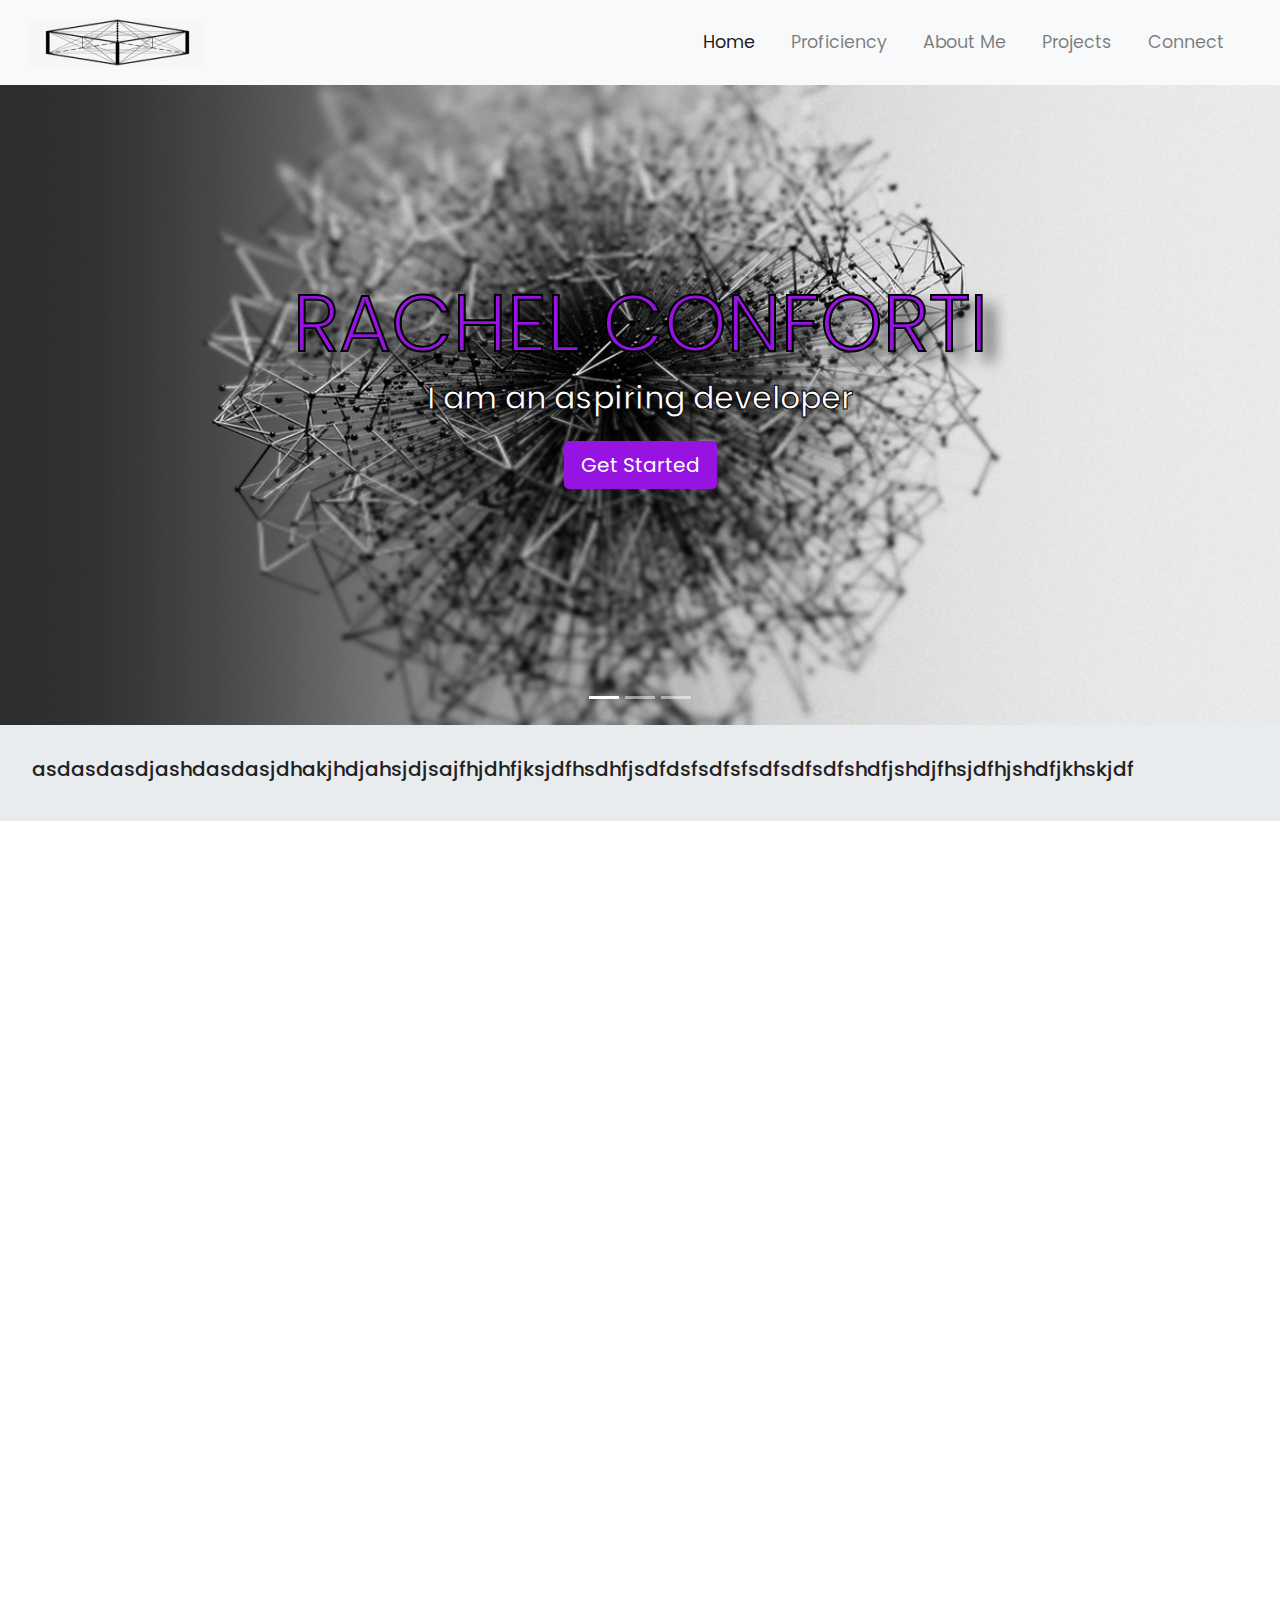
==== index.html @ 220bb66c "update" ====
<!DOCTYPE html>
<html lang="en">
<head>
	<meta charset="utf-8">
	<meta name="viewport" content="width=device-width, initial-scale=1">
	<title>R.Conforti</title>
	<link rel="stylesheet" href="https://maxcdn.bootstrapcdn.com/bootstrap/4.0.0/css/bootstrap.min.css">
	<script src="https://ajax.googleapis.com/ajax/libs/jquery/3.3.1/jquery.min.js"></script>
	<script src="https://cdnjs.cloudflare.com/ajax/libs/popper.js/1.12.9/umd/popper.min.js"></script>
	<script src="https://maxcdn.bootstrapcdn.com/bootstrap/4.0.0/js/bootstrap.min.js"></script>
	<script src="https://use.fontawesome.com/releases/v5.0.8/js/all.js"></script>
	<link href="style.css" rel="stylesheet">
</head>
<body>

<!-- Navigation -->
<nav class = "navbar navbar-expand-md navbar-light bg-light sticky-top">
<div class = "container-fluid">
	<a class="navbar-brand" href="#"><img src="img/geologo.png"></a>
	<button class="navbar-toggler" type="button" data-toggle="collapse" data-target="#navbarResponsive">
		<span class="navbar-toggler-icon"></span>
	</button>
	<div class="collapse navbar-collapse" id="navbarResponsive">
		<ul class="navbar-nav ml-auto">
			<li class ="nav-item active">
				<a class="nav-link" href="#home">Home</a>
			</li>
			<li class="nav-item">
				<a class="nav-link" href="#proficiency">Proficiency</a>
			</li>
			<li class="nav-item">
				<a class="nav-link" href="#about_me">About Me</a>
			</li>
			<li class="nav-item">
				<a class="nav-link" href="#three_project_cards">Projects</a>
			</li>
			<li class="nav-item">
				<a class="nav-link" href="#connect">Connect</a>
			</li>
		</ul>
	</div>
</div>
</nav>


<!--- Carousel Images -->
<div id="home" class="carousel slide" data-ride="carousel">
	<ul class="carousel-indicators">
		<li data-target="#slides" data-slide-to="0" class="active"></li>
		<li data-target="#slides" data-slide-to="1"></li>
		<li data-target="#slides" data-slide-to="2"></li>
	</ul>
	<div class="carousel-inner">
		<div class="carousel-item active">
			<img src="img/flower.png">
			<div class="carousel-caption">
				<h1 class="display-2">Rachel Conforti</h1>
				<h3 class="display-secondheader">I am an aspiring developer</h3>
				<button type="button" class="btn btn-primary btn-lg">Get Started</button>
			</div>
		</div>
		<div class="carousel-item">
			<img src="img/bird.jpg">
			<div class="carousel-caption">
				<h1 class="display-2">I esdf as sdas</h1>
			</div>
		</div>
		<div class="carousel-item">
			<img src="img/mountains.jpg">
			<div class="carousel-caption">
				<h1 class="display-2">sad asdasd sadwds sdawssadas dwadsawds </h1>
			</div>
		</div>
	</div>
</div>

<!--- Jumbotron -->
<div class="container-fluid">
	<div class="row jumbotron">
		<div class="col-xs-12 col-sm-12 col-md-9 col-lg-10 col xl-12">
			<h5 class="lead1">asdasdasdjashdasdasjdhakjhdjahsjdjsajfhjdhfjksjdfhsdhfjsdfdsfsdfsfsdfsdfsdfshdfjshdjfhsjdfhjshdfjkhskjdf</h5>
		</div>
	</div>
</div>
	
<!--- Languages -->
<div id="proficiency" class="container-fluid padding">
<div id="test" class="row welcome text-center">
	<div class="col-12">
		<h1 class="display-4">Built with ease.</h1>
	</div>
	<hr>
	<div class="col-12">
		<p class="lead">Welcome to my website! I built my website using HTML5, Bootstrap, and CSS3. I am also profecient in mulitude of other languages. </p>
	</div>
</div>
</div>

<!--- Three Column Section - Lang Cont. -->
<div class="container-fluid padding">
<div class="row text-center padding">
	<div class="col-xs-12 col-sm-6 col-md-4">
		<i class="fas fa-code"></i>
		<h3>HTML5</h3>
		<p>Built with the latest version of HTML, HTML5.</p>
	</div>
	<div class="col-xs-12 col-sm-6 col-md-4">
		<i class="fas fa-bold"></i>
		<h3>BOOTSTRAP</h3>
		<p>Built with the latest version of Bootstrap, Bootstrap 4.</p>
	</div>
	<div class="col-xs-12 col-sm-6 col-md-4">
		<i class="fab fa-css3"></i>
		<h3>CSS3</h3>
		<p>Built with the latest version of CSS, CSS3.</p>
	</div>
	<div class="col-xs-12 col-sm-6 col-md-4">
		<i class="fab fa-js-square"></i>
		<h3>JAVASCRIPT</h3>
		<p>Proficent in Javascript.</p>
	</div>
	<div class="col-xs-12 col-sm-6 col-md-4">
		<i class="fab fa-python"></i>
		<h3>PYTHON</h3>
		<p>Proficent in Python.</p>
	</div>
	<div class="col-xs-12 col-sm-6 col-md-4">
		<i class="fab fa-playstation"></i>
		<h3>PLAYSTATION</h3>
		<p>Proficent in playing games on Playstation.</p>
	</div>
</div>
<hr class="my-4">
</div>

<!--- Two Column Section/About Me -->
<div id=about_me class="container-fluid padding">
<div class="row padding">
	<div class="col-md-12 col-lg-6">
		<h2 class="aboutmetitle">About me... </h2>
		<p> Hello, my name is Rachel Conforti. I am a Florida native that moved to Charlotte two years ago.</p>
		<p> I am an inspiring code developer, originally starting school to one day join the medical field. However, I was whisked off my feet when I took my first coding class at the University of North Carolina at Charlotte and have been in love with coding ever since.  </p>
		<p> I thoroughly enjoy both front and back end development and hope to one day become full-stack developer. </p>
		<br>
	</div>
	<div class="col-lg-6">
		<img src="img/aboutme.png" class="img-fluid">
	</div>
</div>
</div>

<hr class="my-4">
<!--- Fixed background -->
<figure>
	<div class="fixed-wrap">
		<div id="fixed"></div>
	</div>
</figure>

<!--- Projects -->
<div id=projects class="container-fluid padding">
<div class="row welcome text-center">
	<div class="col-12">
		<h1 class="display-h4">Major Projects</h1>
	</div>
</div>
</div>

<!--- Project Links -->
<div id=three_project_cards class ="container-fluid padding">
<div class="row padding">
	<div class="col-md-4">
		<div class="card">
			<img class="card-img-top" src="img/linda.jpg">
			<div class="card-body">
				<h4 class="card-title">Project One</h4>
				<p class="card-text">You used to call me on my cell phone. Late night when you need my love. Call me on my cell phone.</p>
				<a href="#" class="btn btn-outline-secondary">See Profile</a>
			</div>
		</div>
	</div>
	<div class="col-md-4">
		<div class="card">
			<img class="card-img-top" src="img/bob.jpg">
			<div class="card-body">
				<h4 class="card-title">Project Two</h4>
				<p class="card-text">Late night when you need my love. And I know when that hotline bling. That can only mean one thing</p>
				<a href="#" class="btn btn-outline-secondary">See Profile</a>
			</div>
		</div>
	</div>
	<div class="col-md-4">
		<div class="card">
			<img class="card-img-top" src="img/kids.jpg">
			<div class="card-body">
				<h4 class="card-title">Project Three</h4>
				<p class="card-text">Ever since I left the city you. Got a reputation for yourself now. Everybody knows and I feel left out.</p>
				<a href="#" class="btn btn-outline-secondary">See Profile</a>
			</div>
		</div>
	</div>
</div>
</div>

<!--- Connect -->
<div id=connect class="container-fuild padding">
<div class="row text-center padding">
	<div class="col-12">
		<h2>Connect</h2>
	</div>
	<div class="container">
			<form action="action_page.php">
		  
			  <label for="fname">First Name</label>
			  <input type="text" id="fname" name="firstname" placeholder="Your name..">
		  
			  <label for="lname">Last Name</label>
			  <input type="text" id="lname" name="lastname" placeholder="Your last name..">
		  
			  <label for="subject">Subject</label>
			  <textarea id="subject" name="subject" placeholder="Write something.." style="height:200px"></textarea>
		  
			  <input type="submit" value="Submit">
		  
			</form>
		  </div>
	<div class="col-12 social padding">
		<a href="https://github.com/rconforti97"><i class="fab fa-github"></i></a>
	</div>
</div>
</div>

<!--- Footer -->
<footer>
		<div class="container-fluid padding">
		<div class="row text-center">
			<div class="col-12">
					<img src="img/geologo.png">
					<hr class="light">
					<h5>Thank you for visting!</h5>
			</div>
		</div>
		</div>
</footer>

</body>
</html>










<!--- Loading Page Idea :D https://media.giphy.com/media/tRfWWQ9o7zQvm/giphy.gif-->
<!--- Two Column Section 
<div class="container-fluid padding">
		<div class="row padding">
			<div class="col-md-12 col-lg-6">
				<h2>Our Philosopgy</h2>
				<p>The columns will automatically stack on top of each other when the screen is less than 576ox wide.</p>
				<p> Resize the browser window to see the effect. Responsive web design has become more important as the amount of mobile traffic now accounts for more than half of the total internet traffic.</p>

			</div>
			<div class="col-lg-6">
				<img src="img/bootstrap2.png" class="img-fluid">
			</div>
		</div>
		<hr class="my-4">
		</div>-->
---- style.css ----
@import url('https://fonts.googleapis.com/css?family=Poppins:400,500,700');

html, body {
  
  height: 100%;
  width: 100%;
  font-family: 'Poppins', sans-serif;
  color: #222;
  -webkit-user-select: none;
  -moz-user-select: -moz-none;
  -ms-user-select: none;
  user-select: none;
  max-width: 100%;
  overflow-x: hidden;

}
.navbar {
  padding: .8rem;
  transition: top 0.3s;
}
.navbar-nav li {
  padding-right: 20px;
}
.nav-link {
  font-size: 1.1em !important;
}
.display-2 {
  color: #9613e2;
	-webkit-text-stroke: 2px black;
}
.display-secondheader{
  -webkit-text-stroke: 1px black;
}
.carousel-inner img {
  width: 100%;
  height: 100%;
}
.carousel-caption {
  position: absolute;
  top: 50%;
  transform: translateY(-50%);
}
.carousel-caption h1 {
  font-size: 500%;
  text-transform: uppercase;
  text-shadow: 10px 10px 15px #000;
}
.carousel-caption h3 {
  font-size: 200%;
  font-weight: 500%;
  text-shadow: 1px 1px 10px #000;
  padding-bottom: 1rem;
}
.btn-primary{
  background-color: #9613e2;
  border: 1px solid #9613e2;
}
.btn-primary:hover {
  background-color: #563d7C;
  border:  #563d7C;
}
.jumbotron {
  padding: 1rem;
  border-radius: 0;
}
.padding {
  padding-bottom: 2rem;
}
.welcome {
  width: 75%;
  margin: 0 auto;
  padding-top: 2rem;
}
.welcome hr {
  border-top: 2px solid #b4b4b4;
  width: 95%;
  margin-top: .3rem;
  margin-bottom: 1rem;
}
.fa-code {
  color: #e54d26;
}
.fa-bold {
  color: #563d7C;
}
.fa-css3 {
  color: #2163af;
}
.fa-python{
  color:  #000;
}
.fa-js-square {
  color: #ecd502;
}
.fa-playstation{
  color: #2163af
}
.fa-code, .fa-bold, .fa-css3, .fa-js-square, .fa-python, .fa-playstation {
  font-size: 4em;
  margin: 1rem;
}
.fun {
  width: 100%;
  margin-bottom: 2rem;
}
.gif {
  max-width: 100%;
}
.social a {
  font-size: 4.5em;
  padding: 3rem;
}
.fa-github {
  color: #000
}
.fa-github:hover{
  color: #d5d5d5;
}
footer {
  background-color: #3f3f3f;
  color: #d5d5d5;
  padding-top: 1rem;
}
hr.light {
  border-top: 1px solid #d5d5d5;
  width: 75%;
  margin-top: .8rem;
  margin-bottom: 1rem;
}
.aboutmetitle {
  color: #000000;
  text-shadow: 1px 1px 3px #000;
  -webkit-text-stroke: .75px #9613e2;
}
.img-fluid:hover{
  -moz-box-shadow: 0 0 10px rgb(104, 101, 101);
	-webkit-box-shadow: 0 0 10px rgb(104, 101, 101);
  box-shadow: 0 0 10px #9613e2;
  opacity: 0.5;
	filter: alpha(opacity=30);
}
input[type=text], select, textarea {
  width: 100%; 
  padding: 12px;
  border: 1px solid #ccc;
  border-radius: 4px;
  box-sizing: border-box;
  margin-top: 6px;
  margin-bottom: 16px;
  resize: vertical;
}
input[type=submit] {
  background-color: #9613e2;
  color: white;
  padding: 12px 20px;
  border: none;
  border-radius: 4px;
  cursor: pointer;
}
input[type=submit]:hover {
  background-color: #9613e2;
}

.container {
  border-radius: 5px;
  background-color: #f2f2f2;
  padding: 20px;
}

#proficiency {
  padding: 5.5%;
}
#about_me {
  padding: 11%;
}
#projects {
  padding: 5%;
}
#three_project_cards {
  padding: 5%;
}
#connect {
  padding: 5%;
}


/*---Media Queries --*/
@media (max-width: 992px) {
  .social a{
    font-size: 4em;
    padding: 2rem;
  }
  #proficiency {
    padding: 5%;
  }
  #about_me {
    padding: 5%;
  }
  #projects {
    padding: 5%;
  }
  #three_project_cards {
    padding: 5%;
  }
  #connect {
    padding: 5%;
  }
  }
@media (max-width: 768px) {
  #proficiency {
    padding: 5%;
  }
  #about_me {
    padding: 5%;
  }
  #projects {
    padding: 5%;
  }
  #three_project_cards {
    padding: 5%;
  }
  #connect {
    padding: 5%;
  }
  .carousel-caption{
    top: 45%;
  }
  .carousel-caption h1{
    font-size: 350%;
  }
  .carousel-caption h3{
    font-size: 140%;
    font-weight: 400;
    padding-bottom: .2rem;
  }
  .carousel-caption .btn {
    font-size: 95%;
    padding: 8px 14px;
  }
  .display-4 {
    font-size: 200%;
  }
  .social a{
    font-size: 2.5em;
    padding: 1.2rem;
  }
}
@media (max-width: 576px) {
  #test {
    padding: 5%; 
    margin-top: 10%;
  }
  #proficiency {
    padding: 20%;
  }
  #about_me {
    padding: 5%;
  }
  #projects {
    padding: 5%;
  }
  #three_project_cards {
    padding: 5%;
  }
  #connect {
    padding: 5%;
  }
  .carousel-caption{
    top: 30%;
  }
  .carousel-caption h1{
    font-size: 170%;
  }
  .carousel-caption h3{
    font-size: 90;
  }
  .carousel-caption .btn {
    font-size: 90%;
    padding: 4px 8px;
  }
  .carousel-indicators {
    display: none;
  }
  .display-4 {
    font-size: 160%;
  }
  .social a{
    font-size: 2em;
    padding: .7rem;
  }
  .display-2 {
    color: #9613e2;
    -webkit-text-stroke: 1px black;
  }
  .display-secondheader{
    -webkit-text-stroke: .5px black;
  }
}


/*---Firefox Bug Fix --*/
.carousel-item {
  transition: -webkit-transform 0.5s ease;
  transition: transform 0.5s ease;
  transition: transform 0.5s ease, -webkit-transform 0.5s ease;
  -webkit-backface-visibility: visible;
  backface-visibility: visible;
}
/*--- Fixed Background Image --*/
figure {
  position: relative;
  width: 100%;
  height: 60%;
  margin: 0!important;
}
.fixed-wrap {
  clip: rect(0, auto, auto, 0);
  position: absolute;
  top: 0;
  left: 0;
  width: 100%;
  height: 100%;
}
#fixed {
  background-image: url('img/UNCC.jpg');
  position: fixed;
  display: block;
  top: 0;
  left: 0;
  width: 100%;
  height: 100%;
  background-size: cover;
  background-position: center center;
  -webkit-transform: translateZ(0);
          transform: translateZ(0);
  will-change: transform;
}
/*--- Bootstrap Padding Fix --*/
[class*="col-"] {
    padding: 1rem;
}





/*
Extra small (xs) devices (portrait phones, less than 576px)
No media query since this is the default in Bootstrap

Small (sm) devices (landscape phones, 576px and up)
@media (min-width: 576px) { ... }

Medium (md) devices (tablets, 768px and up)
@media (min-width: 768px) { ... }

Large (lg) devices (desktops, 992px and up)
@media (min-width: 992px) { ... }

Extra (xl) large devices (large desktops, 1200px and up)
@media (min-width: 1200px) { ... }
*/
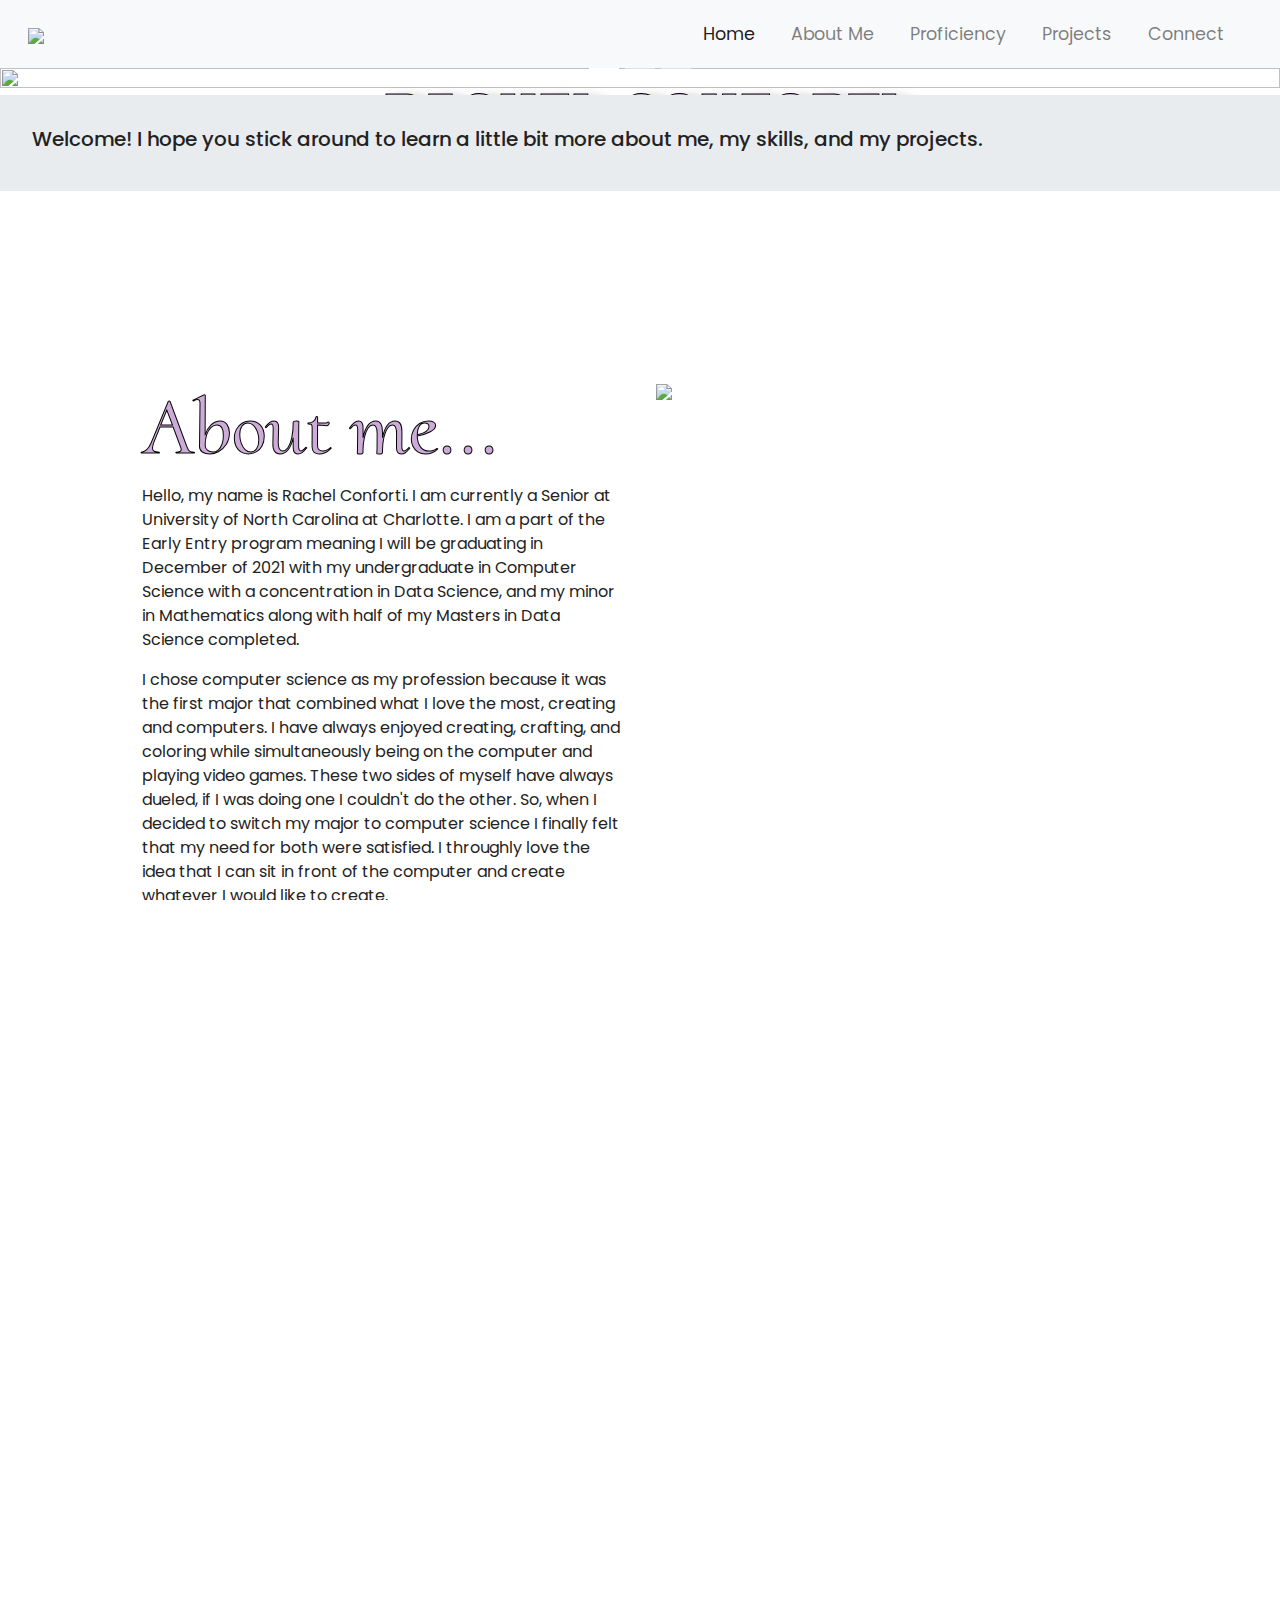
==== commit a4e3bc9d: "Updated Resume/Email" ====
--- a/index.html
+++ b/index.html
@@ -3,9 +3,9 @@
 <head>
 	<meta charset="utf-8">
 	<meta name="viewport" content="width=device-width, initial-scale=1">
-	<title>R.Conforti</title>
+	<title>Conforti</title>
 	<link rel="stylesheet" href="https://maxcdn.bootstrapcdn.com/bootstrap/4.0.0/css/bootstrap.min.css">
-	<script src="https://ajax.googleapis.com/ajax/libs/jquery/3.3.1/jquery.min.js"></script>
+	<script src="https://ajax.googleapis.com/ajax/libs/jquery/3.5.1/jquery.min.js"></script>
 	<script src="https://cdnjs.cloudflare.com/ajax/libs/popper.js/1.12.9/umd/popper.min.js"></script>
 	<script src="https://maxcdn.bootstrapcdn.com/bootstrap/4.0.0/js/bootstrap.min.js"></script>
 	<script src="https://use.fontawesome.com/releases/v5.0.8/js/all.js"></script>
@@ -16,7 +16,7 @@
 <!-- Navigation -->
 <nav class = "navbar navbar-expand-md navbar-light bg-light sticky-top">
 <div class = "container-fluid">
-	<a class="navbar-brand" href="#"><img src="img/geologo.png"></a>
+	<a class="navbar-brand" href="#"><img src="img/heart.png"></a>
 	<button class="navbar-toggler" type="button" data-toggle="collapse" data-target="#navbarResponsive">
 		<span class="navbar-toggler-icon"></span>
 	</button>
@@ -26,10 +26,10 @@
 				<a class="nav-link" href="#home">Home</a>
 			</li>
 			<li class="nav-item">
+				<a class="nav-link" href="#about_me">About Me</a>
+			</li>
+			<li class="nav-item">
 				<a class="nav-link" href="#proficiency">Proficiency</a>
-			</li>
-			<li class="nav-item">
-				<a class="nav-link" href="#about_me">About Me</a>
 			</li>
 			<li class="nav-item">
 				<a class="nav-link" href="#three_project_cards">Projects</a>
@@ -52,49 +52,80 @@
 	</ul>
 	<div class="carousel-inner">
 		<div class="carousel-item active">
+			<img src="img/greytiles.jpg">
+			<div class="carousel-caption">
+				<h1 class="display-2">Rachel Conforti</h1>
+				<h3 class="display-secondheader">Aspiring Data Scientist</h3>
+				<a href="#about_me"><button type="button" class="btn btn-primary btn-lg">More About Me</button></a>
+			</div>
+		</div>
+		<div class="carousel-item">
 			<img src="img/flower.png">
 			<div class="carousel-caption">
 				<h1 class="display-2">Rachel Conforti</h1>
-				<h3 class="display-secondheader">I am an aspiring developer</h3>
-				<button type="button" class="btn btn-primary btn-lg">Get Started</button>
+				<h3 class="display-secondheader">Aspiring Data Scientist</h3>
+				<a href="#about_me"><button type="button" class="btn btn-primary btn-lg">More About Me</button></a>
 			</div>
 		</div>
 		<div class="carousel-item">
-			<img src="img/bird.jpg">
+			<img src="img/tree.jpg">
 			<div class="carousel-caption">
-				<h1 class="display-2">I esdf as sdas</h1>
-			</div>
-		</div>
-		<div class="carousel-item">
-			<img src="img/mountains.jpg">
-			<div class="carousel-caption">
-				<h1 class="display-2">sad asdasd sadwds sdawssadas dwadsawds </h1>
-			</div>
-		</div>
-	</div>
-</div>
-
-<!--- Jumbotron -->
+				<h1 class="display-2">Rachel Conforti</h1>
+				<h3 class="display-secondheader">Aspiring Data Scientist</h3>
+				<a href="#about_me"><button type="button" class="btn btn-primary btn-lg">More About Me</button></a>
+			</div>
+		</div>
+	</div>
+</div>
+
+<!--- Subsection to My name -->
 <div class="container-fluid">
 	<div class="row jumbotron">
 		<div class="col-xs-12 col-sm-12 col-md-9 col-lg-10 col xl-12">
-			<h5 class="lead1">asdasdasdjashdasdasjdhakjhdjahsjdjsajfhjdhfjksjdfhsdhfjsdfdsfsdfsfsdfsdfsdfshdfjshdjfhsjdfhjshdfjkhskjdf</h5>
-		</div>
-	</div>
-</div>
-	
+			<h5 class="lead1">Welcome! I hope you stick around to learn a little bit more about me, my skills, and my projects.
+			</h5>
+		</div>
+	</div>
+</div>
+
+
+<!--- Two Column Section/About Me -->
+<div id=about_me class="container-fluid padding">
+	<div class="row padding">
+		<div class="col-md-12 col-lg-6">
+			<h2 class="aboutmetitle">About me... </h2>
+			<p> Hello, my name is Rachel Conforti. I am currently a Senior at University of North Carolina at Charlotte. I am a part of the Early Entry program meaning I will be
+				graduating in December of 2021 with my undergraduate in Computer Science with a concentration in Data Science, and my minor in Mathematics along with half of my Masters in Data Science completed.</p>
+			<p> I chose computer science as my profession because it was the first major that combined what I love the most, creating and computers. I have always enjoyed creating, crafting, and coloring while
+				simultaneously being on the computer and playing video games. These two sides of myself have always dueled, if I was doing one I couldn't do the other.
+				So, when I decided to switch my major to computer science I finally felt that my need for both were satisfied.
+				I throughly love the idea that I can sit in front of the computer and create whatever I would like to create. </p>
+			<p> This field is so diverse with so many opportunites. I have an idea of where I would want to go but I am looking foward to the journey and seeing what becomes avaliable to me.
+				If you are interested in more of my skills; my resume is linked below. 
+			</p>
+				<h2 div class = "resume">
+				<a href="https://drive.google.com/file/d/1E6LuaBGOQSTuwy5Odf5PbZG03frQOKyM/view?usp=sharing">Link to my resume</a>
+				</h2>
+			<br>
+		</div>
+		<div class="col-lg-6">
+			<img src="img/aboutme.png" class="img-fluid">
+		</div>
+	</div>
+	</div>
+
 <!--- Languages -->
 <div id="proficiency" class="container-fluid padding">
-<div id="test" class="row welcome text-center">
-	<div class="col-12">
-		<h1 class="display-4">Built with ease.</h1>
-	</div>
-	<hr>
-	<div class="col-12">
-		<p class="lead">Welcome to my website! I built my website using HTML5, Bootstrap, and CSS3. I am also profecient in mulitude of other languages. </p>
-	</div>
-</div>
-</div>
+	<div id="test" class="row welcome text-center">
+		<div class="col-12">
+			<h1 class="display-4">My Language Skills</h1>
+		</div>
+		<hr>
+		<div class="col-12">
+			<p class="lead">Here is a list of some of the languages I know. I used HTML5, Bootstrap, and CSS3 to build this website. </p>
+		</div>
+	</div>
+	</div>
 
 <!--- Three Column Section - Lang Cont. -->
 <div class="container-fluid padding">
@@ -102,22 +133,23 @@
 	<div class="col-xs-12 col-sm-6 col-md-4">
 		<i class="fas fa-code"></i>
 		<h3>HTML5</h3>
-		<p>Built with the latest version of HTML, HTML5.</p>
+		<p> This website is built with HTML5.</p>
 	</div>
 	<div class="col-xs-12 col-sm-6 col-md-4">
 		<i class="fas fa-bold"></i>
 		<h3>BOOTSTRAP</h3>
-		<p>Built with the latest version of Bootstrap, Bootstrap 4.</p>
+		<p> This website is built with Bootstrap 4.</p>
 	</div>
 	<div class="col-xs-12 col-sm-6 col-md-4">
 		<i class="fab fa-css3"></i>
 		<h3>CSS3</h3>
-		<p>Built with the latest version of CSS, CSS3.</p>
-	</div>
+		<p> This website is built with CSS3.</p>
+	</div>
+	<!-- not sure why this icon is not loading. https://fontawesome.com/icons/java?style=brands -->
 	<div class="col-xs-12 col-sm-6 col-md-4">
 		<i class="fab fa-js-square"></i>
-		<h3>JAVASCRIPT</h3>
-		<p>Proficent in Javascript.</p>
+		<h3>JAVA</h3>
+		<p> Proficent in Java.</p>
 	</div>
 	<div class="col-xs-12 col-sm-6 col-md-4">
 		<i class="fab fa-python"></i>
@@ -125,31 +157,15 @@
 		<p>Proficent in Python.</p>
 	</div>
 	<div class="col-xs-12 col-sm-6 col-md-4">
-		<i class="fab fa-playstation"></i>
-		<h3>PLAYSTATION</h3>
-		<p>Proficent in playing games on Playstation.</p>
+		<i class='fab fa-cuttlefish'></i>
+		<h3>C++</h3>
+		<p>Proficent in C++.</p>
 	</div>
 </div>
 <hr class="my-4">
 </div>
 
-<!--- Two Column Section/About Me -->
-<div id=about_me class="container-fluid padding">
-<div class="row padding">
-	<div class="col-md-12 col-lg-6">
-		<h2 class="aboutmetitle">About me... </h2>
-		<p> Hello, my name is Rachel Conforti. I am a Florida native that moved to Charlotte two years ago.</p>
-		<p> I am an inspiring code developer, originally starting school to one day join the medical field. However, I was whisked off my feet when I took my first coding class at the University of North Carolina at Charlotte and have been in love with coding ever since.  </p>
-		<p> I thoroughly enjoy both front and back end development and hope to one day become full-stack developer. </p>
-		<br>
-	</div>
-	<div class="col-lg-6">
-		<img src="img/aboutme.png" class="img-fluid">
-	</div>
-</div>
-</div>
-
-<hr class="my-4">
+<!--<hr class="my-4"> -->
 <!--- Fixed background -->
 <figure>
 	<div class="fixed-wrap">
@@ -171,61 +187,52 @@
 <div class="row padding">
 	<div class="col-md-4">
 		<div class="card">
-			<img class="card-img-top" src="img/linda.jpg">
+			<img class="card-img-top" src="img/pirate-game-2.PNG">
 			<div class="card-body">
-				<h4 class="card-title">Project One</h4>
-				<p class="card-text">You used to call me on my cell phone. Late night when you need my love. Call me on my cell phone.</p>
-				<a href="#" class="btn btn-outline-secondary">See Profile</a>
+				<h4 class="card-title">Pirate Puzzle Game</h4>
+				<p class="card-text"> For my Masters Game Design class we made "Pirate Bootay". It was a team of four using GameMaker Studio 2 to create a 2-d puzzle game. We have 
+					hand drawn art by one of my team members. This was the second game we have ever built as a team. It included enemies, scores, puzzles, and 3 different levels. I was the 
+					team leader on this project so I was in charge of assisting everyone with their roles and overall artistic vision of the game. 
+				</p>
+				<a href="https://github.com/jacktsloan99/GameProject2 " class="btn btn-outline-secondary">See Project on Git</a>
 			</div>
 		</div>
 	</div>
 	<div class="col-md-4">
 		<div class="card">
-			<img class="card-img-top" src="img/bob.jpg">
+			<img class="card-img-top" src="img/world-happiness.png">
 			<div class="card-body">
-				<h4 class="card-title">Project Two</h4>
-				<p class="card-text">Late night when you need my love. And I know when that hotline bling. That can only mean one thing</p>
-				<a href="#" class="btn btn-outline-secondary">See Profile</a>
+				<h4 class="card-title">World Happiness Data Visualization</h4>
+				<p class="card-text"> Using Dash and Plotly we created 3 different interactive graphs. We have a chloropleth, a stacked bar chart, and a multi-dot graph at the bottom.
+					We also have a slider and a drop-down box all created in python. This was a group effort in which none of us have used dash and plotly so it was very fun to me to 
+					watch us grow through out the project and create something I think is very interesting to look at.
+				</p>
+				<a href="https://github.com/rconforti97/WorldHappinessDataVisualization" class="btn btn-outline-secondary">See Project on Git</a>
 			</div>
 		</div>
 	</div>
 	<div class="col-md-4">
 		<div class="card">
-			<img class="card-img-top" src="img/kids.jpg">
+			<img class="card-img-top" src="img/A and Greedy search..PNG">
 			<div class="card-body">
-				<h4 class="card-title">Project Three</h4>
-				<p class="card-text">Ever since I left the city you. Got a reputation for yourself now. Everybody knows and I feel left out.</p>
-				<a href="#" class="btn btn-outline-secondary">See Profile</a>
-			</div>
-		</div>
-	</div>
+				<h4 class="card-title">Greedy and A* Search</h4>
+				<p class="card-text"> This was for my Artificial Intelligence course we were asked to build a greedy and A* search using python. We had the program read in the grid from a file
+					with the start node and goal node pre-defined and find the optimal route depnding if you selected Greedy or A* search. It returns with starting node, the goal node, the final path executed, and the number states expanded. </p>
+				<a href="https://github.com/rconforti97/Informed-Search" class="btn btn-outline-secondary">See Project on Git</a>
+			</div>
+		</div>
+	</div>
+	
 </div>
 </div>
 
 <!--- Connect -->
 <div id=connect class="container-fuild padding">
 <div class="row text-center padding">
-	<div class="col-12">
-		<h2>Connect</h2>
-	</div>
-	<div class="container">
-			<form action="action_page.php">
-		  
-			  <label for="fname">First Name</label>
-			  <input type="text" id="fname" name="firstname" placeholder="Your name..">
-		  
-			  <label for="lname">Last Name</label>
-			  <input type="text" id="lname" name="lastname" placeholder="Your last name..">
-		  
-			  <label for="subject">Subject</label>
-			  <textarea id="subject" name="subject" placeholder="Write something.." style="height:200px"></textarea>
-		  
-			  <input type="submit" value="Submit">
-		  
-			</form>
-		  </div>
 	<div class="col-12 social padding">
+		<h5>Feel free to look at my Github or Linkedin</h5>
 		<a href="https://github.com/rconforti97"><i class="fab fa-github"></i></a>
+		<a href="https://www.linkedin.com/in/rachel-conforti-1009b91a1/"><i class="fab fa-linkedin"></i></a>
 	</div>
 </div>
 </div>
@@ -235,9 +242,10 @@
 		<div class="container-fluid padding">
 		<div class="row text-center">
 			<div class="col-12">
-					<img src="img/geologo.png">
-					<hr class="light">
-					<h5>Thank you for visting!</h5>
+					<h5>Contact Me</h5>
+					<hr class = "boarder">
+					<p>rachelmarieconforti@gmail.com</p>
+					<p>Charlotte, North Carolina</p>
 			</div>
 		</div>
 		</div>
--- a/style.css
+++ b/style.css
@@ -1,7 +1,12 @@
 @import url('https://fonts.googleapis.com/css?family=Poppins:400,500,700');
+/* Rachel Conforti */
+@import url('https://fonts.googleapis.com/css2?family=Anton&display=swap');
+/* Asipiring Data Science */
+@import url('https://fonts.googleapis.com/css2?family=Cormorant+Upright:wght@500&display=swap');
+
+
 
 html, body {
-  
   height: 100%;
   width: 100%;
   font-family: 'Poppins', sans-serif;
@@ -12,8 +17,8 @@
   user-select: none;
   max-width: 100%;
   overflow-x: hidden;
-
-}
+}
+
 .navbar {
   padding: .8rem;
   transition: top 0.3s;
@@ -25,11 +30,15 @@
   font-size: 1.1em !important;
 }
 .display-2 {
-  color: #9613e2;
-	-webkit-text-stroke: 2px black;
+  color: #CCABD8;
+  font-size: 260%;
+  font-family: 'Anton', sans-serif;
+	-webkit-text-stroke: 1px rgb(0, 0, 0);
 }
 .display-secondheader{
-  -webkit-text-stroke: 1px black;
+  -webkit-text-stroke: .1px rgb(0, 0, 0);
+  font-size: 800%;
+  font-family: 'Cormorant Upright', serif;
 }
 .carousel-inner img {
   width: 100%;
@@ -43,7 +52,7 @@
 .carousel-caption h1 {
   font-size: 500%;
   text-transform: uppercase;
-  text-shadow: 10px 10px 15px #000;
+  text-shadow: 10px 10px 15px rgba(0, 0, 0, 0.966);
 }
 .carousel-caption h3 {
   font-size: 200%;
@@ -52,12 +61,16 @@
   padding-bottom: 1rem;
 }
 .btn-primary{
-  background-color: #9613e2;
-  border: 1px solid #9613e2;
+  background-color: #CCABD8;
+  border: 1px solid rgb(255, 255, 255, 0.267);
+  /* border: 1px solid rgba(0, 225, 255, 0.267); */
 }
 .btn-primary:hover {
-  background-color: #563d7C;
-  border:  #563d7C;
+  background-color: #b093bb;
+  border: rgb(255, 255, 255, 0.267);
+}
+.btn-lg{
+  color:black;
 }
 .jumbotron {
   padding: 1rem;
@@ -77,6 +90,12 @@
   margin-top: .3rem;
   margin-bottom: 1rem;
 }
+.resume a {
+  font-size: 80%;
+  color: #b671cf;
+  -webkit-text-stroke: .6px rgb(0, 0, 0);
+}
+
 .fa-code {
   color: #e54d26;
 }
@@ -90,12 +109,12 @@
   color:  #000;
 }
 .fa-js-square {
-  color: #ecd502;
-}
-.fa-playstation{
+  color: #ec8e02;
+}
+.fa-cuttlefish{
   color: #2163af
 }
-.fa-code, .fa-bold, .fa-css3, .fa-js-square, .fa-python, .fa-playstation {
+.fa-code, .fa-bold, .fa-css3, .fa-js-square, .fa-python, .fa-cuttlefish {
   font-size: 4em;
   margin: 1rem;
 }
@@ -128,14 +147,17 @@
   margin-bottom: 1rem;
 }
 .aboutmetitle {
-  color: #000000;
-  text-shadow: 1px 1px 3px #000;
-  -webkit-text-stroke: .75px #9613e2;
+  color: #CCABD8;
+  /* text-shadow: 1px 1px 3px #CCABD8; */
+  -webkit-text-stroke: 1px #000000;
+  font-size: 500%;
+  font-family: 'Cormorant Upright', serif;
+  /* -webkit-text-stroke: .2px #CCABD8; */
 }
 .img-fluid:hover{
   -moz-box-shadow: 0 0 10px rgb(104, 101, 101);
 	-webkit-box-shadow: 0 0 10px rgb(104, 101, 101);
-  box-shadow: 0 0 10px #9613e2;
+  box-shadow: 0 0 10px #CCABD8;
   opacity: 0.5;
 	filter: alpha(opacity=30);
 }
@@ -150,7 +172,7 @@
   resize: vertical;
 }
 input[type=submit] {
-  background-color: #9613e2;
+  background-color: #CCABD8;
   color: white;
   padding: 12px 20px;
   border: none;
@@ -158,7 +180,7 @@
   cursor: pointer;
 }
 input[type=submit]:hover {
-  background-color: #9613e2;
+  background-color: #CCABD8;
 }
 
 .container {
@@ -289,7 +311,7 @@
     padding: .7rem;
   }
   .display-2 {
-    color: #9613e2;
+    color: #CCABD8;
     -webkit-text-stroke: 1px black;
   }
   .display-secondheader{
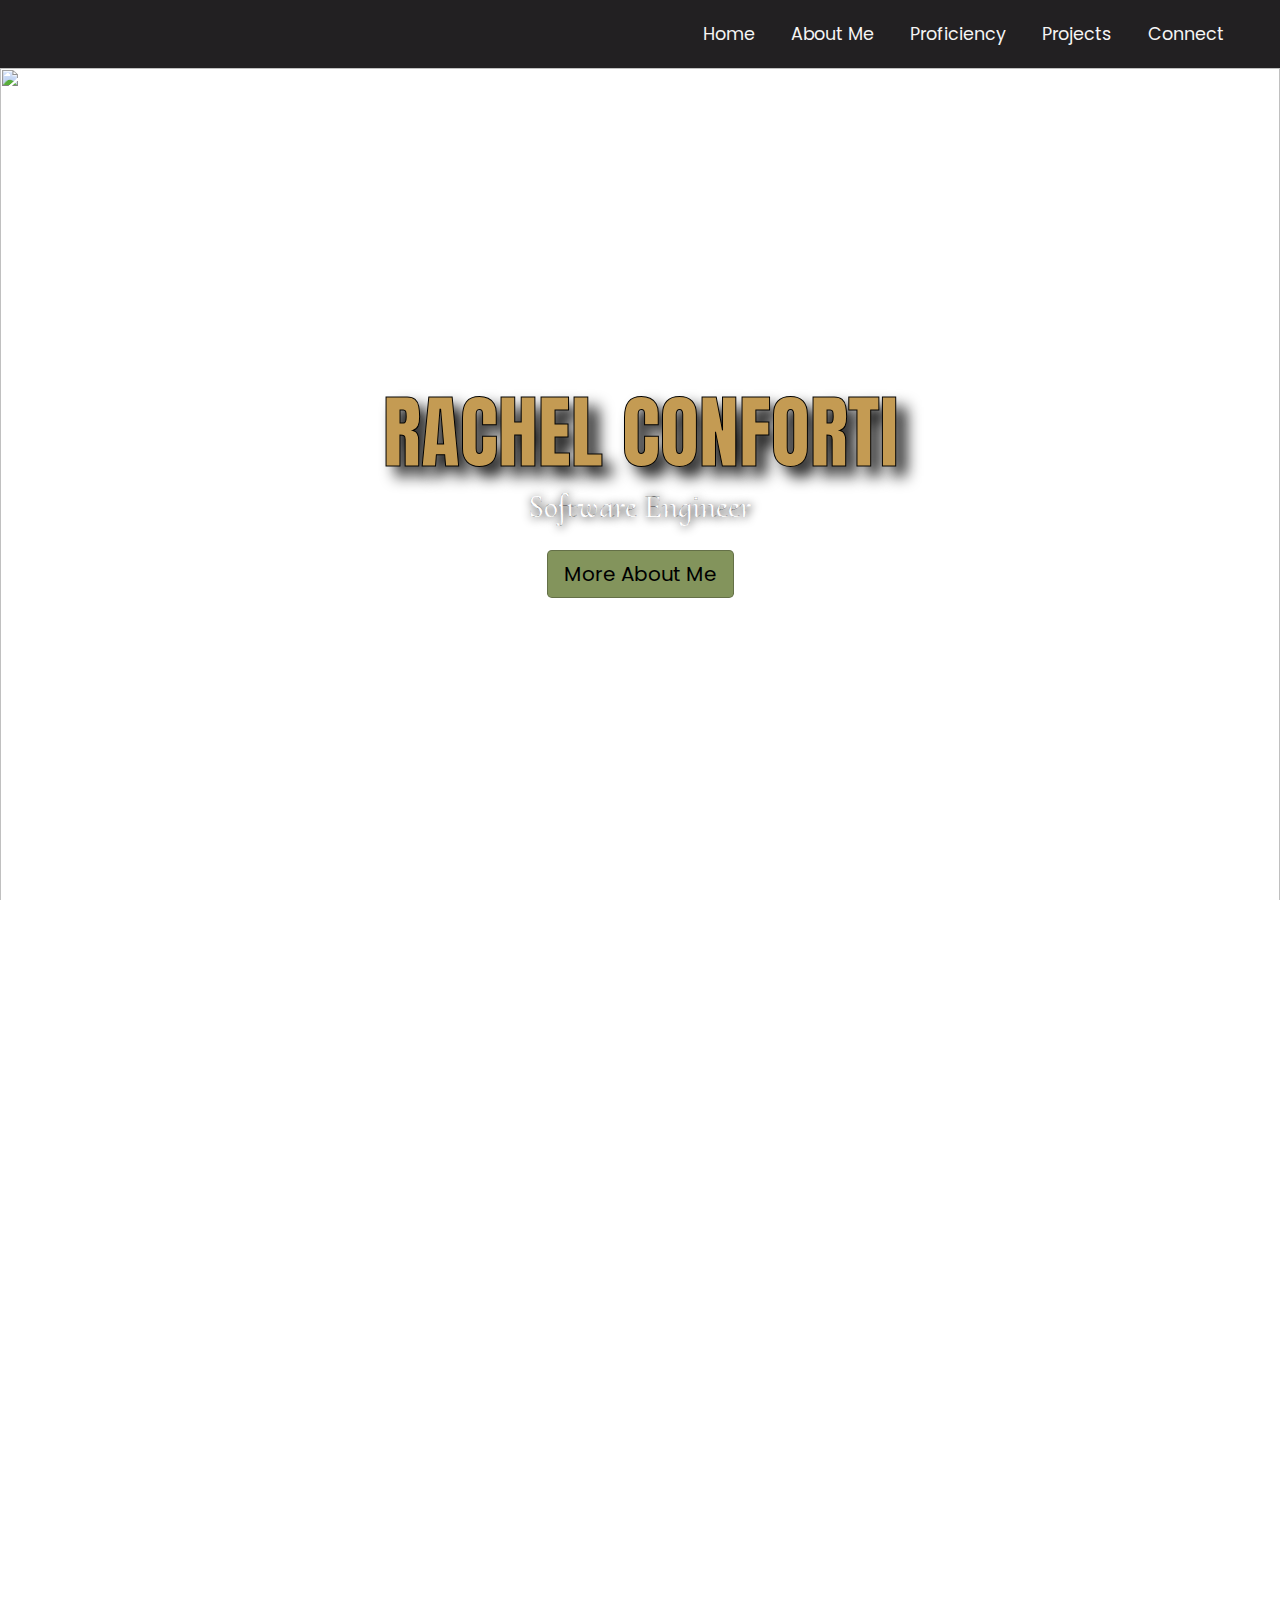
==== commit 746093d7: "Image updates/scripts updated" ====
--- a/index.html
+++ b/index.html
@@ -8,15 +8,17 @@
 	<script src="https://ajax.googleapis.com/ajax/libs/jquery/3.5.1/jquery.min.js"></script>
 	<script src="https://cdnjs.cloudflare.com/ajax/libs/popper.js/1.12.9/umd/popper.min.js"></script>
 	<script src="https://maxcdn.bootstrapcdn.com/bootstrap/4.0.0/js/bootstrap.min.js"></script>
-	<script src="https://use.fontawesome.com/releases/v5.0.8/js/all.js"></script>
+	<script src="https://use.fontawesome.com/releases/v6.3.0/js/all.js"></script>
 	<link href="style.css" rel="stylesheet">
 </head>
 <body>
 
 <!-- Navigation -->
-<nav class = "navbar navbar-expand-md navbar-light bg-light sticky-top">
+<!-- <nav class = "navbar navbar-expand-md navbar-dark bg-dark sticky-top navbar-custom"> -->
+<nav class = "navbar navbar-expand-md sticky-top navbar-custom">
 <div class = "container-fluid">
-	<a class="navbar-brand" href="#"><img src="img/heart.png"></a>
+	<!-- <a class="navbar-brand" href="#"><img src="img/heart.png"></a> -->
+	<a class="navbar-brand" href="#"></a>
 	<button class="navbar-toggler" type="button" data-toggle="collapse" data-target="#navbarResponsive">
 		<span class="navbar-toggler-icon"></span>
 	</button>
@@ -45,25 +47,25 @@
 
 <!--- Carousel Images -->
 <div id="home" class="carousel slide" data-ride="carousel">
-	<ul class="carousel-indicators">
+	<!-- <ul class="carousel-indicators">
 		<li data-target="#slides" data-slide-to="0" class="active"></li>
 		<li data-target="#slides" data-slide-to="1"></li>
 		<li data-target="#slides" data-slide-to="2"></li>
-	</ul>
+	</ul> -->
 	<div class="carousel-inner">
 		<div class="carousel-item active">
-			<img src="img/greytiles.jpg">
+			<img src="img/leaves_w_triangle.jpg">
 			<div class="carousel-caption">
 				<h1 class="display-2">Rachel Conforti</h1>
-				<h3 class="display-secondheader">Aspiring Data Scientist</h3>
+				<h3 class="display-secondheader">Software Engineer</h3>
 				<a href="#about_me"><button type="button" class="btn btn-primary btn-lg">More About Me</button></a>
 			</div>
 		</div>
-		<div class="carousel-item">
-			<img src="img/flower.png">
+		<!-- <div class="carousel-item"> -->
+			<!-- <img src="img/flower.png">
 			<div class="carousel-caption">
 				<h1 class="display-2">Rachel Conforti</h1>
-				<h3 class="display-secondheader">Aspiring Data Scientist</h3>
+				<h3 class="display-secondheader">Software Engineer</h3>
 				<a href="#about_me"><button type="button" class="btn btn-primary btn-lg">More About Me</button></a>
 			</div>
 		</div>
@@ -71,10 +73,10 @@
 			<img src="img/tree.jpg">
 			<div class="carousel-caption">
 				<h1 class="display-2">Rachel Conforti</h1>
-				<h3 class="display-secondheader">Aspiring Data Scientist</h3>
+				<h3 class="display-secondheader">Software Engineer</h3>
 				<a href="#about_me"><button type="button" class="btn btn-primary btn-lg">More About Me</button></a>
 			</div>
-		</div>
+		</div> -->
 	</div>
 </div>
 
@@ -82,8 +84,7 @@
 <div class="container-fluid">
 	<div class="row jumbotron">
 		<div class="col-xs-12 col-sm-12 col-md-9 col-lg-10 col xl-12">
-			<h5 class="lead1">Welcome! I hope you stick around to learn a little bit more about me, my skills, and my projects.
-			</h5>
+			<h5 class="lead1">Praise the sun! Feel free to scroll down to learn more about me</h5>
 		</div>
 	</div>
 </div>
@@ -94,22 +95,23 @@
 	<div class="row padding">
 		<div class="col-md-12 col-lg-6">
 			<h2 class="aboutmetitle">About me... </h2>
-			<p> Hello, my name is Rachel Conforti. I am currently a Senior at University of North Carolina at Charlotte. I am a part of the Early Entry program meaning I will be
-				graduating in December of 2021 with my undergraduate in Computer Science with a concentration in Data Science, and my minor in Mathematics along with half of my Masters in Data Science completed.</p>
-			<p> I chose computer science as my profession because it was the first major that combined what I love the most, creating and computers. I have always enjoyed creating, crafting, and coloring while
-				simultaneously being on the computer and playing video games. These two sides of myself have always dueled, if I was doing one I couldn't do the other.
-				So, when I decided to switch my major to computer science I finally felt that my need for both were satisfied.
-				I throughly love the idea that I can sit in front of the computer and create whatever I would like to create. </p>
-			<p> This field is so diverse with so many opportunites. I have an idea of where I would want to go but I am looking foward to the journey and seeing what becomes avaliable to me.
-				If you are interested in more of my skills; my resume is linked below. 
+			<p> Hello! My name is Rachel Conforti. I am working as currently a Software Engineer at U.S. Bank. I started my career working at MUFG Union Bank in June of 2022. 
+				While gaining hands-on experience I finished my Master of Science in Computer Science in August of 2022 with a 3.9 GPA.
+			</p>
+			<p> Majority of my work while at MUFG Union Bank was geared towards getting our application ready for my team's application migration to U.S. Bank. My team is an 
+				agile-style team that uses Jira. A few things I have done that I am proud of is creating custom automation python scripts that query our SQL database to allow our 
+				database to be transferred to U.S. Bank with a single command. I have also worked on resolving multiple security flaws in our front and backend code using Veracode. 
+				Our code went from 55 security flaws ranging from critical to medium to zero.</p>
+			<p> What I love about this field is the constant opportunities for learning. I love the ability to work with my team to try to figure out complex problems. If you 
+				wish to see my resume please click the link below!
 			</p>
 				<h2 div class = "resume">
-				<a href="https://drive.google.com/file/d/1E6LuaBGOQSTuwy5Odf5PbZG03frQOKyM/view?usp=sharing">Link to my resume</a>
+				<a href="https://drive.google.com/file/d/1w4_Cq5P3AOXLqAjfLnC3uSJt973L477K/view?usp=sharing">Link to my resume</a>
 				</h2>
 			<br>
 		</div>
-		<div class="col-lg-6">
-			<img src="img/aboutme.png" class="img-fluid">
+		<div class="about_me_photo">
+			<img src="img/Rachel_Conforti_Portfolio.jpg" class="img-fluid">
 		</div>
 	</div>
 	</div>
@@ -130,6 +132,7 @@
 <!--- Three Column Section - Lang Cont. -->
 <div class="container-fluid padding">
 <div class="row text-center padding">
+	<!-- Icons 1-3 -->
 	<div class="col-xs-12 col-sm-6 col-md-4">
 		<i class="fas fa-code"></i>
 		<h3>HTML5</h3>
@@ -145,21 +148,42 @@
 		<h3>CSS3</h3>
 		<p> This website is built with CSS3.</p>
 	</div>
-	<!-- not sure why this icon is not loading. https://fontawesome.com/icons/java?style=brands -->
-	<div class="col-xs-12 col-sm-6 col-md-4">
-		<i class="fab fa-js-square"></i>
+	<!--  Icons 4-6  -->
+	<div class="col-xs-12 col-sm-6 col-md-4">
+		<i class="fa-brands fa-java"></i>
 		<h3>JAVA</h3>
 		<p> Proficent in Java.</p>
 	</div>
 	<div class="col-xs-12 col-sm-6 col-md-4">
 		<i class="fab fa-python"></i>
 		<h3>PYTHON</h3>
-		<p>Proficent in Python.</p>
-	</div>
-	<div class="col-xs-12 col-sm-6 col-md-4">
-		<i class='fab fa-cuttlefish'></i>
+		<p> Proficent in Python.</p>
+	</div>
+	<div class="col-xs-12 col-sm-6 col-md-4">
+		<i class="fab fa-cuttlefish"></i>
 		<h3>C++</h3>
-		<p>Proficent in C++.</p>
+		<p> Proficent in C++.</p>
+	</div>
+	<!-- Icons 7-9 -->
+	<div class="col-xs-12 col-sm-6 col-md-4">
+		<i class="fa-brands fa-jira"></i>
+		<h3>JIRA</h3>
+		<p> Daily use of Jira. </p>
+	</div>
+	<div class="col-xs-12 col-sm-6 col-md-4">
+		<i class="fa-brands fa-bitbucket"></i>
+		<h3> BitBucket</h3>
+		<p> Comfortable with version control.</p>
+	</div>
+	<div class="col-xs-12 col-sm-6 col-md-4">
+		<i class="fa-solid fa-database"></i>
+		<h3>SQL DATABASE</h3>
+		<p> Comfortable using SQL. </p>
+	</div>
+	<div class="col-xs-12 col-sm-6 col-md-4">
+		<i class="fa-brands fa-square-git"></i>
+		<h3> Git</h3>
+		<p> Comfortable with Git.</p>
 	</div>
 </div>
 <hr class="my-4">
--- a/style.css
+++ b/style.css
@@ -1,7 +1,7 @@
 @import url('https://fonts.googleapis.com/css?family=Poppins:400,500,700');
 /* Rachel Conforti */
 @import url('https://fonts.googleapis.com/css2?family=Anton&display=swap');
-/* Asipiring Data Science */
+/* Sub title */
 @import url('https://fonts.googleapis.com/css2?family=Cormorant+Upright:wght@500&display=swap');
 
 
@@ -10,43 +10,64 @@
   height: 100%;
   width: 100%;
   font-family: 'Poppins', sans-serif;
-  color: #222;
+  /* color: #f5f4f4;
+  background-color: #222022; */
   -webkit-user-select: none;
   -moz-user-select: -moz-none;
   -ms-user-select: none;
   user-select: none;
   max-width: 100%;
-  overflow-x: hidden;
+  overflow-x: hidden; /* Hide horizontal scrollbar */
+  -ms-overflow-style: none; /* for Internet Explorer, Edge */
+  scrollbar-width: none; /* for Firefox */
+  overflow-y: scroll; 
+  scroll-padding-top: 4rem;
+}
+body::-webkit-scrollbar {
+  display: none; /* for Chrome, Safari, and Opera */
 }
 
 .navbar {
   padding: .8rem;
   transition: top 0.3s;
 }
+.navbar-custom {
+  background-color: #222022;
+}
 .navbar-nav li {
   padding-right: 20px;
 }
 .nav-link {
   font-size: 1.1em !important;
-}
+  color: #f5f4f4;
+}
+.nav-link:hover {
+  color: #C49B53 !important;
+}
+
 .display-2 {
-  color: #CCABD8;
+  color: #C49B53;
   font-size: 260%;
   font-family: 'Anton', sans-serif;
 	-webkit-text-stroke: 1px rgb(0, 0, 0);
 }
 .display-secondheader{
   -webkit-text-stroke: .1px rgb(0, 0, 0);
-  font-size: 800%;
   font-family: 'Cormorant Upright', serif;
 }
+
+
 .carousel-inner img {
   width: 100%;
   height: 100%;
+  float: center;
+}
+.carousel-item {
+  height: 880px;
 }
 .carousel-caption {
   position: absolute;
-  top: 50%;
+  top: 55%;
   transform: translateY(-50%);
 }
 .carousel-caption h1 {
@@ -61,20 +82,25 @@
   padding-bottom: 1rem;
 }
 .btn-primary{
-  background-color: #CCABD8;
-  border: 1px solid rgb(255, 255, 255, 0.267);
+  background-color: rgb(131, 148, 92) ;
+  border: 1px solid rgba(15, 15, 15, 0.267);
   /* border: 1px solid rgba(0, 225, 255, 0.267); */
 }
 .btn-primary:hover {
-  background-color: #b093bb;
+  background-color: #a5a3a5;
   border: rgb(255, 255, 255, 0.267);
 }
 .btn-lg{
   color:black;
 }
+
+
 .jumbotron {
   padding: 1rem;
   border-radius: 0;
+  background-color: #222022;
+  text-align: left;
+  color:#C49B53;
 }
 .padding {
   padding-bottom: 2rem;
@@ -85,81 +111,34 @@
   padding-top: 2rem;
 }
 .welcome hr {
-  border-top: 2px solid #b4b4b4;
+  border-top: 2px solid #222022;
   width: 95%;
   margin-top: .3rem;
   margin-bottom: 1rem;
 }
 .resume a {
   font-size: 80%;
-  color: #b671cf;
-  -webkit-text-stroke: .6px rgb(0, 0, 0);
-}
-
-.fa-code {
-  color: #e54d26;
-}
-.fa-bold {
-  color: #563d7C;
-}
-.fa-css3 {
-  color: #2163af;
-}
-.fa-python{
-  color:  #000;
-}
-.fa-js-square {
-  color: #ec8e02;
-}
-.fa-cuttlefish{
-  color: #2163af
-}
-.fa-code, .fa-bold, .fa-css3, .fa-js-square, .fa-python, .fa-cuttlefish {
-  font-size: 4em;
-  margin: 1rem;
-}
-.fun {
-  width: 100%;
-  margin-bottom: 2rem;
-}
-.gif {
-  max-width: 100%;
-}
-.social a {
-  font-size: 4.5em;
-  padding: 3rem;
-}
-.fa-github {
-  color: #000
-}
-.fa-github:hover{
-  color: #d5d5d5;
-}
-footer {
-  background-color: #3f3f3f;
-  color: #d5d5d5;
-  padding-top: 1rem;
-}
-hr.light {
-  border-top: 1px solid #d5d5d5;
-  width: 75%;
-  margin-top: .8rem;
-  margin-bottom: 1rem;
+  color: rgb(119, 150, 47);
+  font-weight: bold;
+  /* -webkit-text-stroke: .6px rgb(0, 0, 0); */
 }
 .aboutmetitle {
-  color: #CCABD8;
+  color: rgb(131, 148, 92);
   /* text-shadow: 1px 1px 3px #CCABD8; */
-  -webkit-text-stroke: 1px #000000;
+  -webkit-text-stroke: 1px rgb(103, 116, 72);
   font-size: 500%;
   font-family: 'Cormorant Upright', serif;
   /* -webkit-text-stroke: .2px #CCABD8; */
+}
+.about_me_photo {
+  width: 400px;
 }
 .img-fluid:hover{
   -moz-box-shadow: 0 0 10px rgb(104, 101, 101);
 	-webkit-box-shadow: 0 0 10px rgb(104, 101, 101);
   box-shadow: 0 0 10px #CCABD8;
   opacity: 0.5;
-	filter: alpha(opacity=30);
+	filter: alpha(opacity=0);
 }
 input[type=text], select, textarea {
   width: 100%; 
@@ -189,6 +168,69 @@
   padding: 20px;
 }
 
+.fa-code {
+  color: #e54d26;
+}
+.fa-bold {
+  color: #563d7C;
+}
+.fa-css3 {
+  color: #2163af;
+}
+.fa-python{
+  color:  #000;
+}
+.fa-java {
+  color: #ec8e02;
+}
+.fa-cuttlefish{
+  color: #2163af
+}
+.fa-jira {
+  color: #2163af;
+}
+.fa-database {
+  color: #000000;
+}
+.fa-bitbucket{
+  color: #2163af;
+}
+.fa-square-git{
+  color: #f14e32;
+}
+.fa-code, .fa-bold, .fa-css3, .fa-java, .fa-python, .fa-cuttlefish, .fa-jira, .fa-database, .fa-bitbucket, .fa-square-git {
+  font-size: 4em;
+  margin: 1rem;
+}
+.fun {
+  width: 100%;
+  margin-bottom: 2rem;
+}
+.gif {
+  max-width: 100%;
+}
+.social a {
+  font-size: 4.5em;
+  padding: 3rem;
+}
+.fa-github {
+  color: #000
+}
+.fa-github:hover{
+  color: #d5d5d5;
+}
+footer {
+  background-color: #3f3f3f;
+  color: #d5d5d5;
+  padding-top: 1rem;
+}
+hr.light {
+  border-top: 1px solid #d5d5d5;
+  width: 75%;
+  margin-top: .8rem;
+  margin-bottom: 1rem;
+}
+
 #proficiency {
   padding: 5.5%;
 }
@@ -203,6 +245,14 @@
 }
 #connect {
   padding: 5%;
+}
+.btn-outline-secondary{
+  color:black;
+}
+.btn-outline-secondary:hover {
+  background-color: #C49B53;
+  /* color:black; */
+  border: rgb(255, 255, 255, 0.267);
 }
 
 
@@ -311,11 +361,12 @@
     padding: .7rem;
   }
   .display-2 {
-    color: #CCABD8;
+    color: #C49B53;
     -webkit-text-stroke: 1px black;
   }
   .display-secondheader{
-    -webkit-text-stroke: .5px black;
+    -webkit-text-stroke: .1px rgb(0, 0, 0);
+    font-family: 'Cormorant Upright', serif;
   }
 }
 
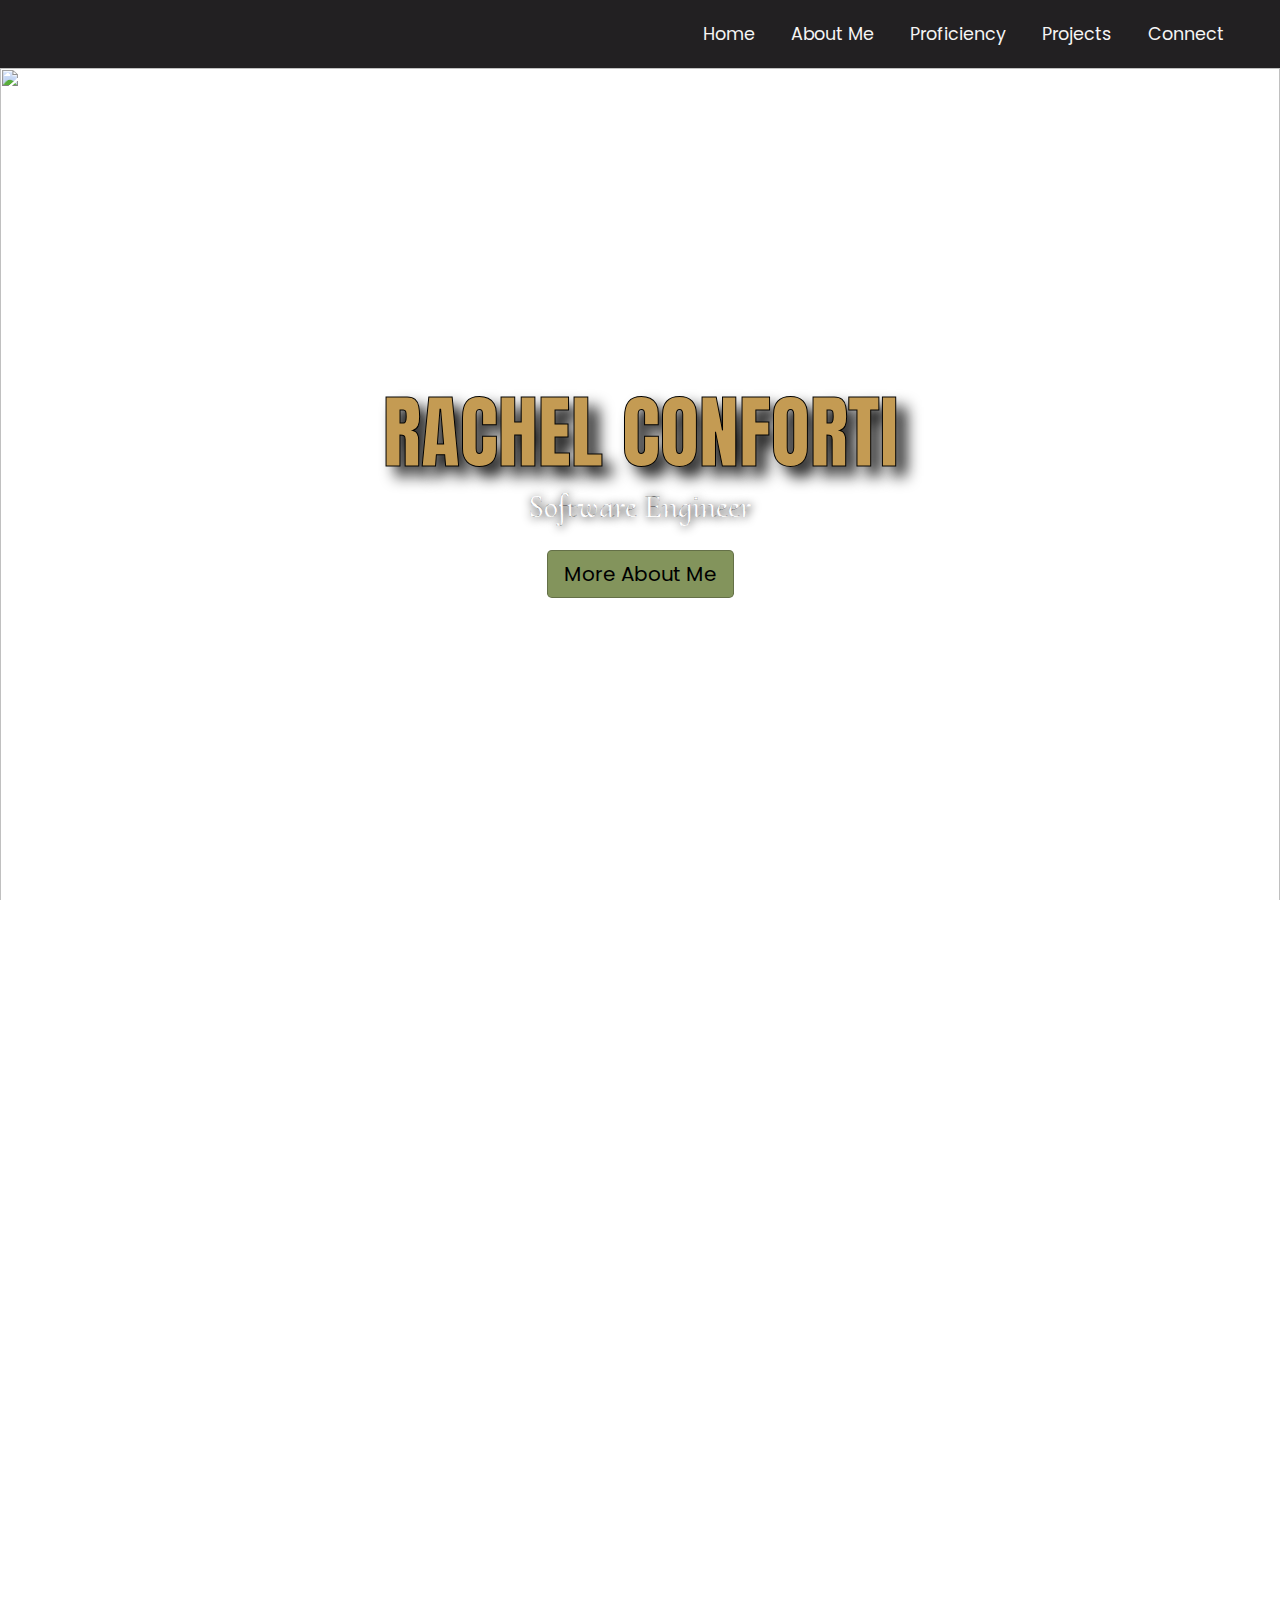
==== commit d0b0f60c: "Added missing div to fix contact" ====
--- a/index.html
+++ b/index.html
@@ -84,7 +84,7 @@
 <div class="container-fluid">
 	<div class="row jumbotron">
 		<div class="col-xs-12 col-sm-12 col-md-9 col-lg-10 col xl-12">
-			<h5 class="lead1">Praise the sun! Feel free to scroll down to learn more about me</h5>
+			<h5 class="lead1">Praise the sun! Thank you for visiting my website</h5>
 		</div>
 	</div>
 </div>
@@ -98,11 +98,12 @@
 			<p> Hello! My name is Rachel Conforti. I am working as currently a Software Engineer at U.S. Bank. I started my career working at MUFG Union Bank in June of 2022. 
 				While gaining hands-on experience I finished my Master of Science in Computer Science in August of 2022 with a 3.9 GPA.
 			</p>
-			<p> Majority of my work while at MUFG Union Bank was geared towards getting our application ready for my team's application migration to U.S. Bank. My team is an 
-				agile-style team that uses Jira. A few things I have done that I am proud of is creating custom automation python scripts that query our SQL database to allow our 
+			<p> Majority of my work while at MUFG Union Bank was geared towards getting our application ready for migration to U.S. Bank. My team is an 
+				agile-style team that uses a agile methodology and Jira. A few things I have done that I am proud of is creating custom automation python scripts that query our SQL database to allow our 
 				database to be transferred to U.S. Bank with a single command. I have also worked on resolving multiple security flaws in our front and backend code using Veracode. 
 				Our code went from 55 security flaws ranging from critical to medium to zero.</p>
-			<p> What I love about this field is the constant opportunities for learning. I love the ability to work with my team to try to figure out complex problems. If you 
+			<p> What I love about this field is the constant opportunities for learning and the ability to work with my team to try to figure out complex problems. If you think I might
+				be a good fit for your team don't hesitate to reach out to me. I would love to talk with you! If you 
 				wish to see my resume please click the link below!
 			</p>
 				<h2 div class = "resume">
@@ -120,11 +121,11 @@
 <div id="proficiency" class="container-fluid padding">
 	<div id="test" class="row welcome text-center">
 		<div class="col-12">
-			<h1 class="display-4">My Language Skills</h1>
+			<h1 class="display-4">My Skills</h1>
 		</div>
 		<hr>
 		<div class="col-12">
-			<p class="lead">Here is a list of some of the languages I know. I used HTML5, Bootstrap, and CSS3 to build this website. </p>
+			<p class="lead"> below are just a few of the skills I am comfortable with </p>
 		</div>
 	</div>
 	</div>
@@ -180,10 +181,21 @@
 		<h3>SQL DATABASE</h3>
 		<p> Comfortable using SQL. </p>
 	</div>
+	<!-- Icons 10-13 -->
+	<div class="col-xs-12 col-sm-6 col-md-4">
+		<i class=""></i>
+		<h3></h3>
+		<p></p>
+	</div>
 	<div class="col-xs-12 col-sm-6 col-md-4">
 		<i class="fa-brands fa-square-git"></i>
 		<h3> Git</h3>
 		<p> Comfortable with Git.</p>
+	</div>
+	<div class="col-xs-12 col-sm-6 col-md-4">
+		<i class=""></i>
+		<h3></h3>
+		<p></p>
 	</div>
 </div>
 <hr class="my-4">
@@ -211,14 +223,15 @@
 <div class="row padding">
 	<div class="col-md-4">
 		<div class="card">
-			<img class="card-img-top" src="img/pirate-game-2.PNG">
+			<img class="card-img-top" src="img/Machine_Learning_Classification_on _Fruit.jpg">
 			<div class="card-body">
 				<h4 class="card-title">Pirate Puzzle Game</h4>
-				<p class="card-text"> For my Masters Game Design class we made "Pirate Bootay". It was a team of four using GameMaker Studio 2 to create a 2-d puzzle game. We have 
-					hand drawn art by one of my team members. This was the second game we have ever built as a team. It included enemies, scores, puzzles, and 3 different levels. I was the 
-					team leader on this project so I was in charge of assisting everyone with their roles and overall artistic vision of the game. 
+				<p class="card-text"> Using learning I tried to mimic the famous MNIST dataset of computers recongnizing handwritten numbers with fruit!
+					I was intriged by how the MNIST dataset used both greyscale and binary grayscale images and I tried to replicate the result with fruit and
+					comparing how different models did. For my project I used support vector machine, decision tree, naïve bayes, k-nearest neighbor, and random forest models.
+					I created created graphs, tables, and confusion matrixs to compare my results. Within my github I have my code, my written final report, and my presentation.
 				</p>
-				<a href="https://github.com/jacktsloan99/GameProject2 " class="btn btn-outline-secondary">See Project on Git</a>
+				<a href="https://github.com/rconforti97/ITCS5156-Project" class="btn btn-outline-secondary">See the code for this project</a>
 			</div>
 		</div>
 	</div>
@@ -231,22 +244,33 @@
 					We also have a slider and a drop-down box all created in python. This was a group effort in which none of us have used dash and plotly so it was very fun to me to 
 					watch us grow through out the project and create something I think is very interesting to look at.
 				</p>
-				<a href="https://github.com/rconforti97/WorldHappinessDataVisualization" class="btn btn-outline-secondary">See Project on Git</a>
+				<a href="https://github.com/rconforti97/WorldHappinessDataVisualization" class="btn btn-outline-secondary">See the code for this project</a>
 			</div>
 		</div>
 	</div>
 	<div class="col-md-4">
 		<div class="card">
-			<img class="card-img-top" src="img/A and Greedy search..PNG">
+			<img class="card-img-top" src="img/A and Greedy search.PNG">
 			<div class="card-body">
 				<h4 class="card-title">Greedy and A* Search</h4>
 				<p class="card-text"> This was for my Artificial Intelligence course we were asked to build a greedy and A* search using python. We had the program read in the grid from a file
 					with the start node and goal node pre-defined and find the optimal route depnding if you selected Greedy or A* search. It returns with starting node, the goal node, the final path executed, and the number states expanded. </p>
-				<a href="https://github.com/rconforti97/Informed-Search" class="btn btn-outline-secondary">See Project on Git</a>
-			</div>
-		</div>
-	</div>
-	
+				<a href="https://github.com/rconforti97/Informed-Search "class="btn btn-outline-secondary">See the code for this project</a>
+			</div>
+		</div>
+	</div>
+	<div class="col-md-4">
+		<div class="card">
+			<img class="card-img-top" src="img/website.jpg">
+			<div class="card-body">
+				<h4 class="card-title">This website!</h4>
+				<p class="card-text"> Using Bootstrap, HTML, and CSS I build this website to try web design. I always been intrigued by idea of web design and this project gave me a better appreciation
+					for how websites are made. This is my first website I have ever built. Especially ones that make you go "Wow, this website looks pretty cool!" I had a lot of fun and a lot of 
+					trial and error. This website is hosted through GitHub pages. If you have any suggestions on how I can improve it, feel free to let me know!</p>
+				<a href="https://github.com/rconforti97/Portfolio" class="btn btn-outline-secondary">See the code for this project</a>
+			</div>
+		</div>
+	</div>
 </div>
 </div>
 
@@ -254,7 +278,7 @@
 <div id=connect class="container-fuild padding">
 <div class="row text-center padding">
 	<div class="col-12 social padding">
-		<h5>Feel free to look at my Github or Linkedin</h5>
+		<h5>Feel free to look at my Github or Add me on Linkedin!</h5>
 		<a href="https://github.com/rconforti97"><i class="fab fa-github"></i></a>
 		<a href="https://www.linkedin.com/in/rachel-conforti-1009b91a1/"><i class="fab fa-linkedin"></i></a>
 	</div>
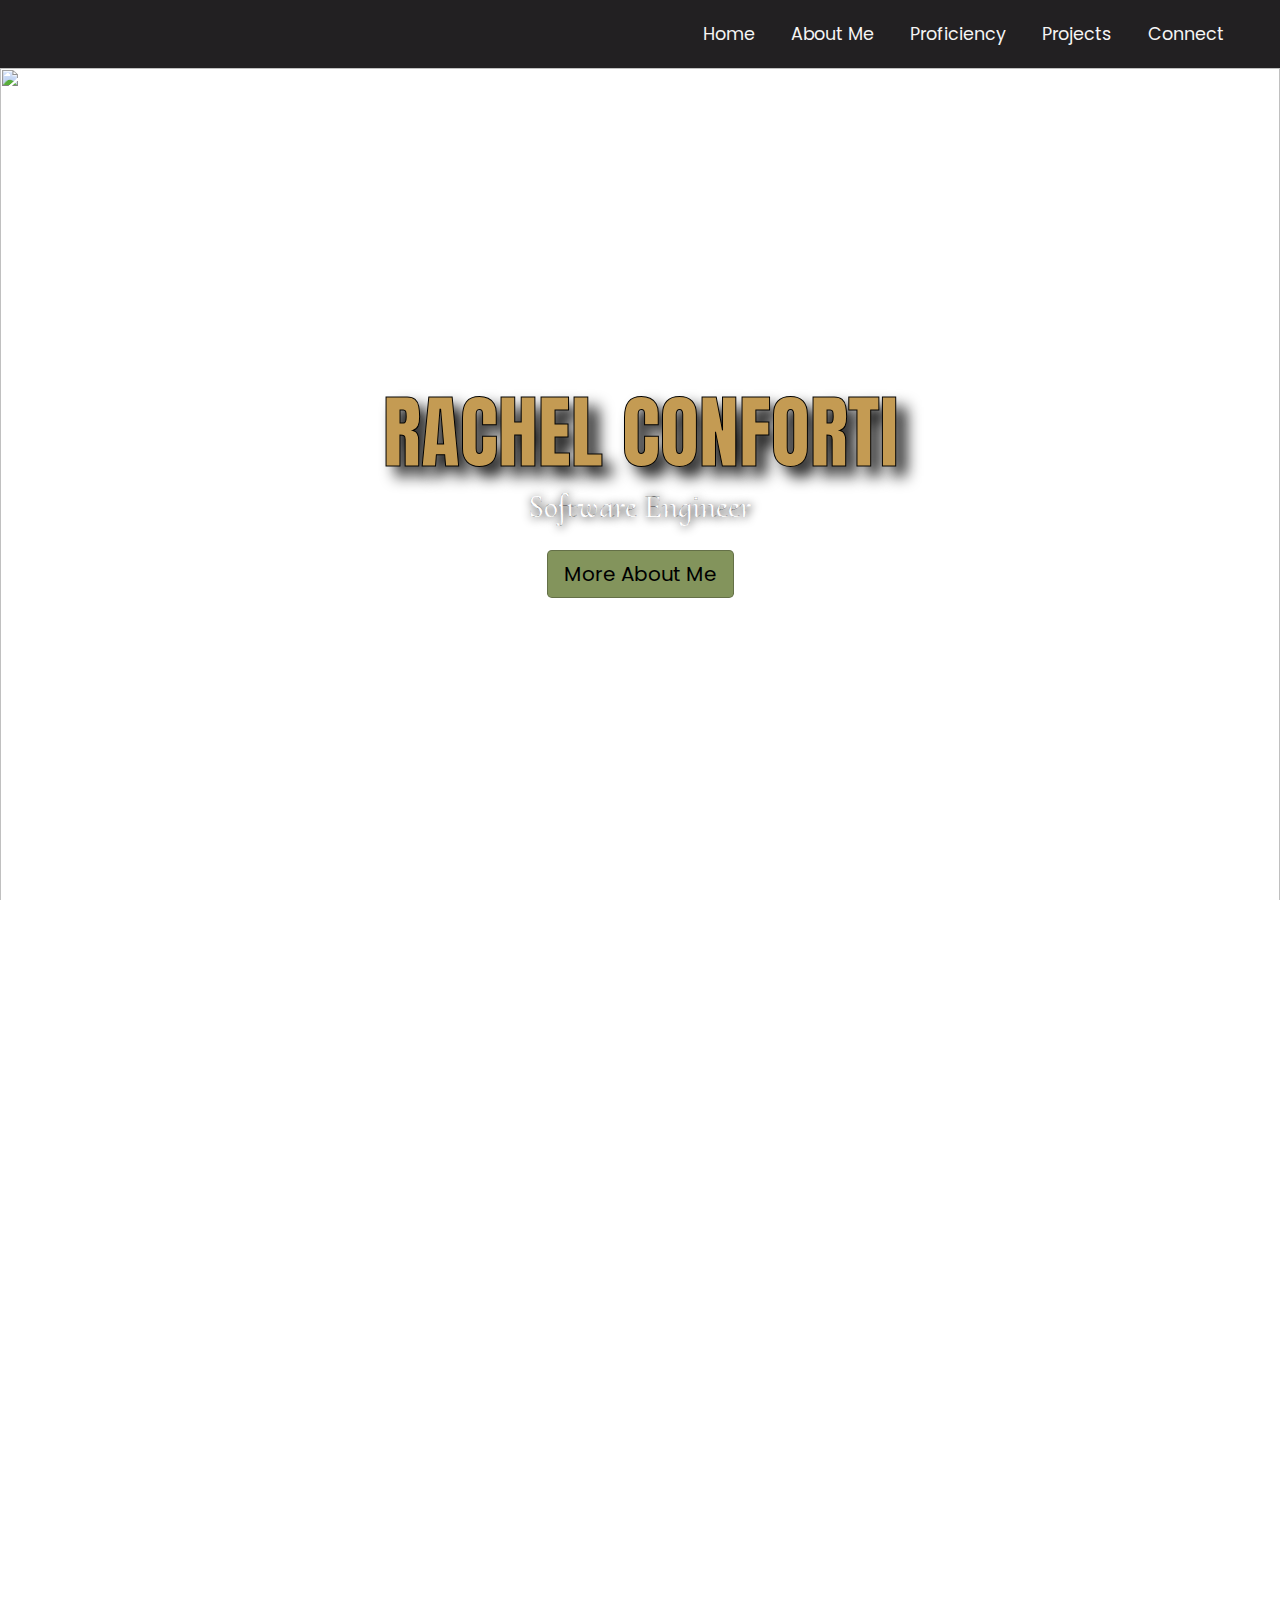
==== commit 718f2692: "Fixing spelling error" ====
--- a/index.html
+++ b/index.html
@@ -95,15 +95,15 @@
 	<div class="row padding">
 		<div class="col-md-12 col-lg-6">
 			<h2 class="aboutmetitle">About me... </h2>
-			<p> Hello! My name is Rachel Conforti. I am working as currently a Software Engineer at U.S. Bank. I started my career working at MUFG Union Bank in June of 2022. 
+			<p> Hello! My name is Rachel Conforti. I am currently working aa Software Engineer at U.S. Bank. I started my career working at MUFG Union Bank in June of 2022. 
 				While gaining hands-on experience I finished my Master of Science in Computer Science in August of 2022 with a 3.9 GPA.
 			</p>
-			<p> Majority of my work while at MUFG Union Bank was geared towards getting our application ready for migration to U.S. Bank. My team is an 
-				agile-style team that uses a agile methodology and Jira. A few things I have done that I am proud of is creating custom automation python scripts that query our SQL database to allow our 
+			<p> The majority of my work while at MUFG Union Bank was geared towards getting our application ready for migration to U.S. Bank. My team is an 
+				agile-style team that uses a agile methodology and Jira. </p>
+			<p> Some accomplishements that I am proud of are custom automation python scripts that query our SQL database to allow our 
 				database to be transferred to U.S. Bank with a single command. I have also worked on resolving multiple security flaws in our front and backend code using Veracode. 
 				Our code went from 55 security flaws ranging from critical to medium to zero.</p>
-			<p> What I love about this field is the constant opportunities for learning and the ability to work with my team to try to figure out complex problems. If you think I might
-				be a good fit for your team don't hesitate to reach out to me. I would love to talk with you! If you 
+			<p> What I love about this field are the constant opportunities for growth and the ability to work with a team to resolve complex challenges. If you 
 				wish to see my resume please click the link below!
 			</p>
 				<h2 div class = "resume">
@@ -124,9 +124,9 @@
 			<h1 class="display-4">My Skills</h1>
 		</div>
 		<hr>
-		<div class="col-12">
+		<!-- <div class="col-12">
 			<p class="lead"> below are just a few of the skills I am comfortable with </p>
-		</div>
+		</div> -->
 	</div>
 	</div>
 
@@ -225,7 +225,7 @@
 		<div class="card">
 			<img class="card-img-top" src="img/Machine_Learning_Classification_on _Fruit.jpg">
 			<div class="card-body">
-				<h4 class="card-title">Pirate Puzzle Game</h4>
+				<h4 class="card-title">Machine Learning Classification on Fruit and MNIST dataset</h4>
 				<p class="card-text"> Using learning I tried to mimic the famous MNIST dataset of computers recongnizing handwritten numbers with fruit!
 					I was intriged by how the MNIST dataset used both greyscale and binary grayscale images and I tried to replicate the result with fruit and
 					comparing how different models did. For my project I used support vector machine, decision tree, naïve bayes, k-nearest neighbor, and random forest models.
@@ -241,7 +241,7 @@
 			<div class="card-body">
 				<h4 class="card-title">World Happiness Data Visualization</h4>
 				<p class="card-text"> Using Dash and Plotly we created 3 different interactive graphs. We have a chloropleth, a stacked bar chart, and a multi-dot graph at the bottom.
-					We also have a slider and a drop-down box all created in python. This was a group effort in which none of us have used dash and plotly so it was very fun to me to 
+					We also have a slider and a drop-down box all created in python. This was a group effort in which none of us have used dash and plotly. It was very fun to me to 
 					watch us grow through out the project and create something I think is very interesting to look at.
 				</p>
 				<a href="https://github.com/rconforti97/WorldHappinessDataVisualization" class="btn btn-outline-secondary">See the code for this project</a>
@@ -253,8 +253,8 @@
 			<img class="card-img-top" src="img/A and Greedy search.PNG">
 			<div class="card-body">
 				<h4 class="card-title">Greedy and A* Search</h4>
-				<p class="card-text"> This was for my Artificial Intelligence course we were asked to build a greedy and A* search using python. We had the program read in the grid from a file
-					with the start node and goal node pre-defined and find the optimal route depnding if you selected Greedy or A* search. It returns with starting node, the goal node, the final path executed, and the number states expanded. </p>
+				<p class="card-text"> For my Artificial Intelligence course we were asked to build a greedy and A* search using python. We had the program read in the grid from a file
+					with the start node and goal node pre-defined and find the optimal route depending if you selected Greedy or A* search. It returns with starting node, the goal node, the final path executed, and the number states expanded. </p>
 				<a href="https://github.com/rconforti97/Informed-Search "class="btn btn-outline-secondary">See the code for this project</a>
 			</div>
 		</div>
@@ -264,9 +264,10 @@
 			<img class="card-img-top" src="img/website.jpg">
 			<div class="card-body">
 				<h4 class="card-title">This website!</h4>
-				<p class="card-text"> Using Bootstrap, HTML, and CSS I build this website to try web design. I always been intrigued by idea of web design and this project gave me a better appreciation
-					for how websites are made. This is my first website I have ever built. Especially ones that make you go "Wow, this website looks pretty cool!" I had a lot of fun and a lot of 
-					trial and error. This website is hosted through GitHub pages. If you have any suggestions on how I can improve it, feel free to let me know!</p>
+				<p class="card-text"> Using Bootstrap, HTML, and CSS I built this website to try my hand at web design. I have always been excited by the idea of web design. 
+					This project gave me a better appreciation for how websites are created (especially ones that make you think - WOW!). I had a lot of fun working through the 
+					trials and errors of website creation. This website is hosted through GitHub pages. If you have any suggestions on how I can improve this newly acquired skill, 
+					feel free to let me know!</p>
 				<a href="https://github.com/rconforti97/Portfolio" class="btn btn-outline-secondary">See the code for this project</a>
 			</div>
 		</div>
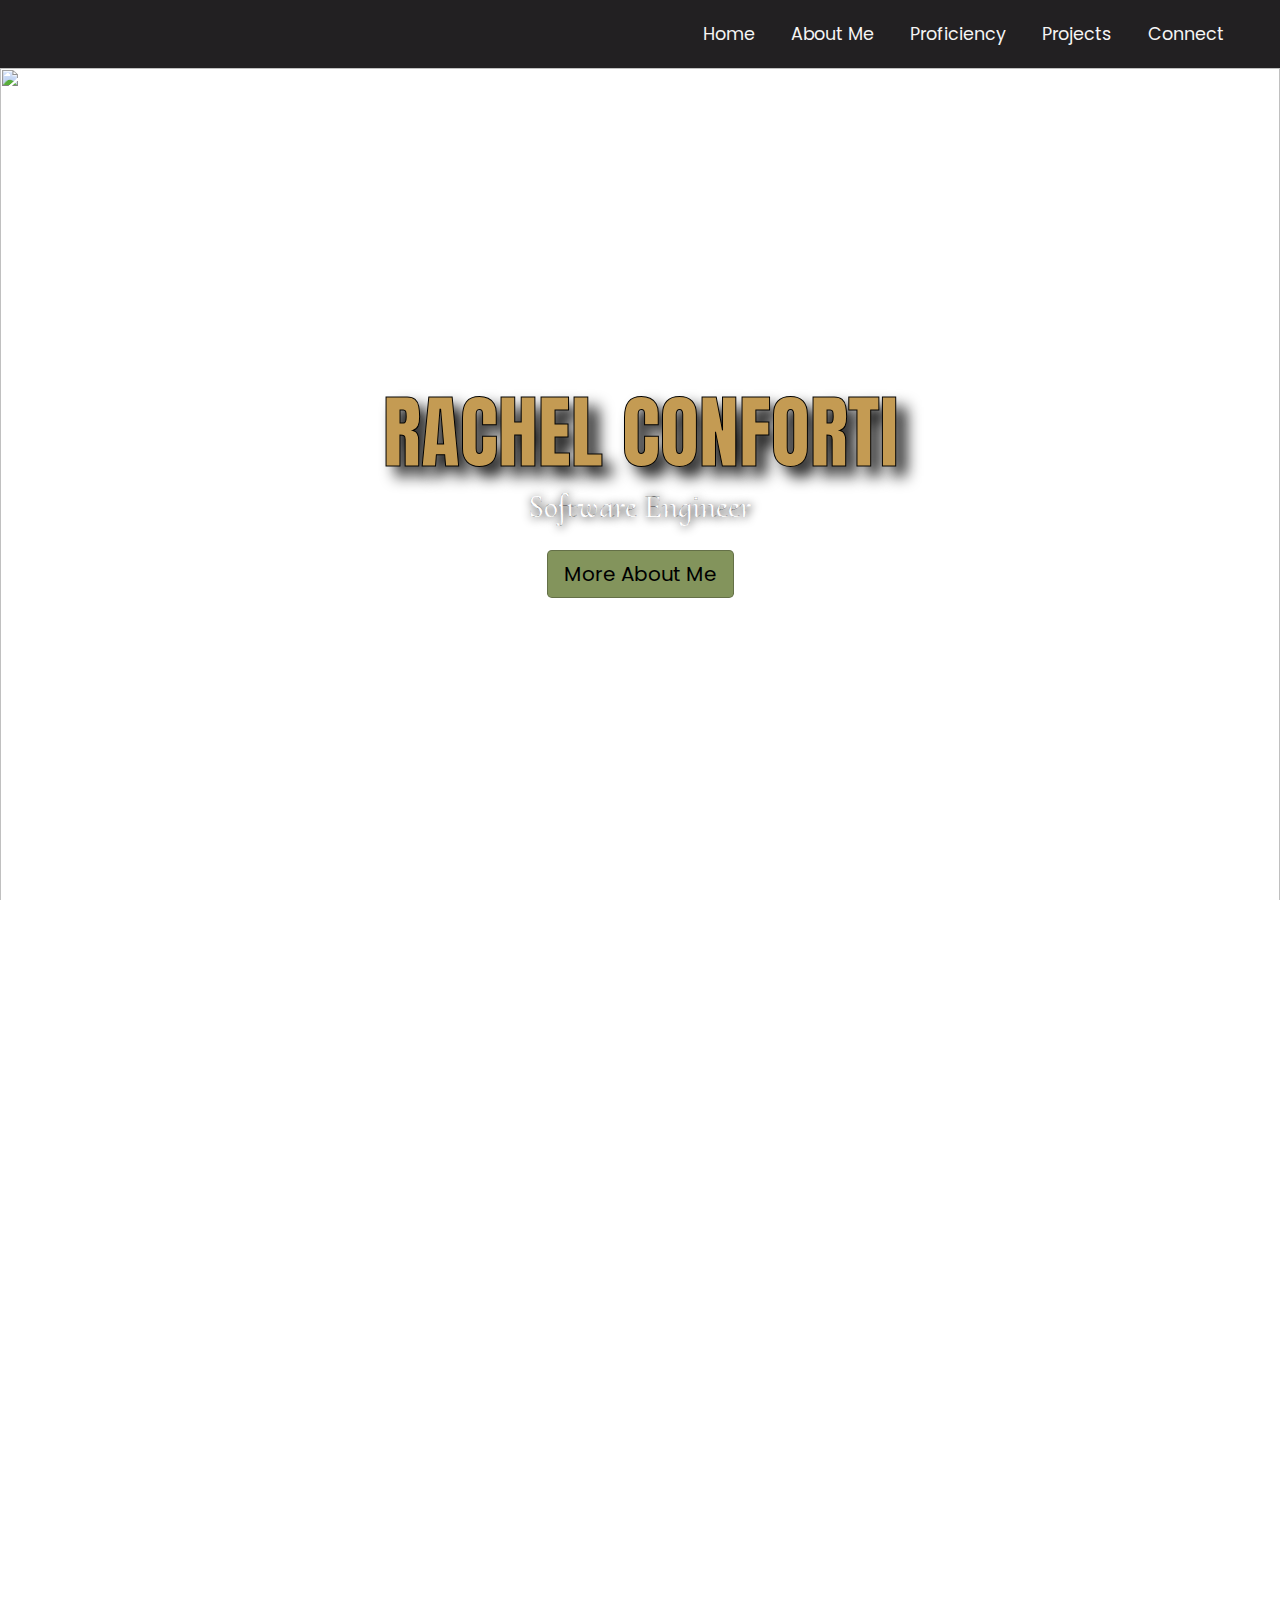
==== commit af7ca385: "updated readme and resume link" ====
--- a/index.html
+++ b/index.html
@@ -95,19 +95,27 @@
 	<div class="row padding">
 		<div class="col-md-12 col-lg-6">
 			<h2 class="aboutmetitle">About me... </h2>
-			<p> Hello! My name is Rachel Conforti. I am currently working aa Software Engineer at U.S. Bank. I started my career working at MUFG Union Bank in June of 2022. 
-				While gaining hands-on experience I finished my Master of Science in Computer Science in August of 2022 with a 3.9 GPA.
+			<p> Hi there! I’m Rachel, a software engineer with two years of hands-on experience in building dynamic applications and solving complex problems. 
+				My journey into tech began with a fascination for coding, and it has evolved into a passion for creating user-friendly solutions that make a difference.
 			</p>
-			<p> The majority of my work while at MUFG Union Bank was geared towards getting our application ready for migration to U.S. Bank. My team is an 
-				agile-style team that uses a agile methodology and Jira. </p>
-			<p> Some accomplishements that I am proud of are custom automation python scripts that query our SQL database to allow our 
-				database to be transferred to U.S. Bank with a single command. I have also worked on resolving multiple security flaws in our front and backend code using Veracode. 
-				Our code went from 55 security flaws ranging from critical to medium to zero.</p>
-			<p> What I love about this field are the constant opportunities for growth and the ability to work with a team to resolve complex challenges. If you 
-				wish to see my resume please click the link below!
+			<p> I have a strong foundation in Python, Java, and JavaScript, and I enjoy working on both front-end and back-end development. 
+				Recently, I developed and implemented a Python REST API using FastAPI, automating control management regulations and scoring processes, 
+				which reduced processing time from two months to an average response time of 400 ms—significantly increasing efficiency for internal teams. 
+				I also designed and implemented robust backend API components for a banking application using Spring Boot, Java, and PostgreSQL, 
+				enhancing data intake from multiple sources and improving overall application performance. </p>
+			<p> My work includes engineering backend calculations for key performance metrics displayed on dashboards, providing actionable insights across all levels of U.S. Bank, 
+				from VP to application level. Additionally, I contributed to front-end development using JavaScript and Angular, resolving minor bugs and implementing dashboard enhancements 
+				that improved user experience.</p>
+			<p> I also automated the data migration process from MUFG Bank to U.S. Bank using custom Python scripts and SQL queries, efficiently transferring multiple terabytes of critical data 
+				and significantly enhancing operational efficiency. To ensure code quality and security, I implemented comprehensive unit tests using JUnit and Mockito for both frontend and backend, 
+				resulting in a 60% increase in code coverage and reduced bug rates.
+			</p>
+			</p>Outside of coding, I love to explore North Carolinas beautiful hiking trails with my dog Eli and my cat Beetle Juice, reading, or playing videos games. 	
+			</p>
+			</p>Feel free to reach out or take a look at my resume below — I’d love to connect!			
 			</p>
 				<h2 div class = "resume">
-				<a href="https://drive.google.com/file/d/1w4_Cq5P3AOXLqAjfLnC3uSJt973L477K/view?usp=sharing">Link to my resume</a>
+				<a href="https://drive.google.com/file/d/1E6LuaBGOQSTuwy5Odf5PbZG03frQOKyM/view?usp=sharing">Link to my resume</a>
 				</h2>
 			<br>
 		</div>
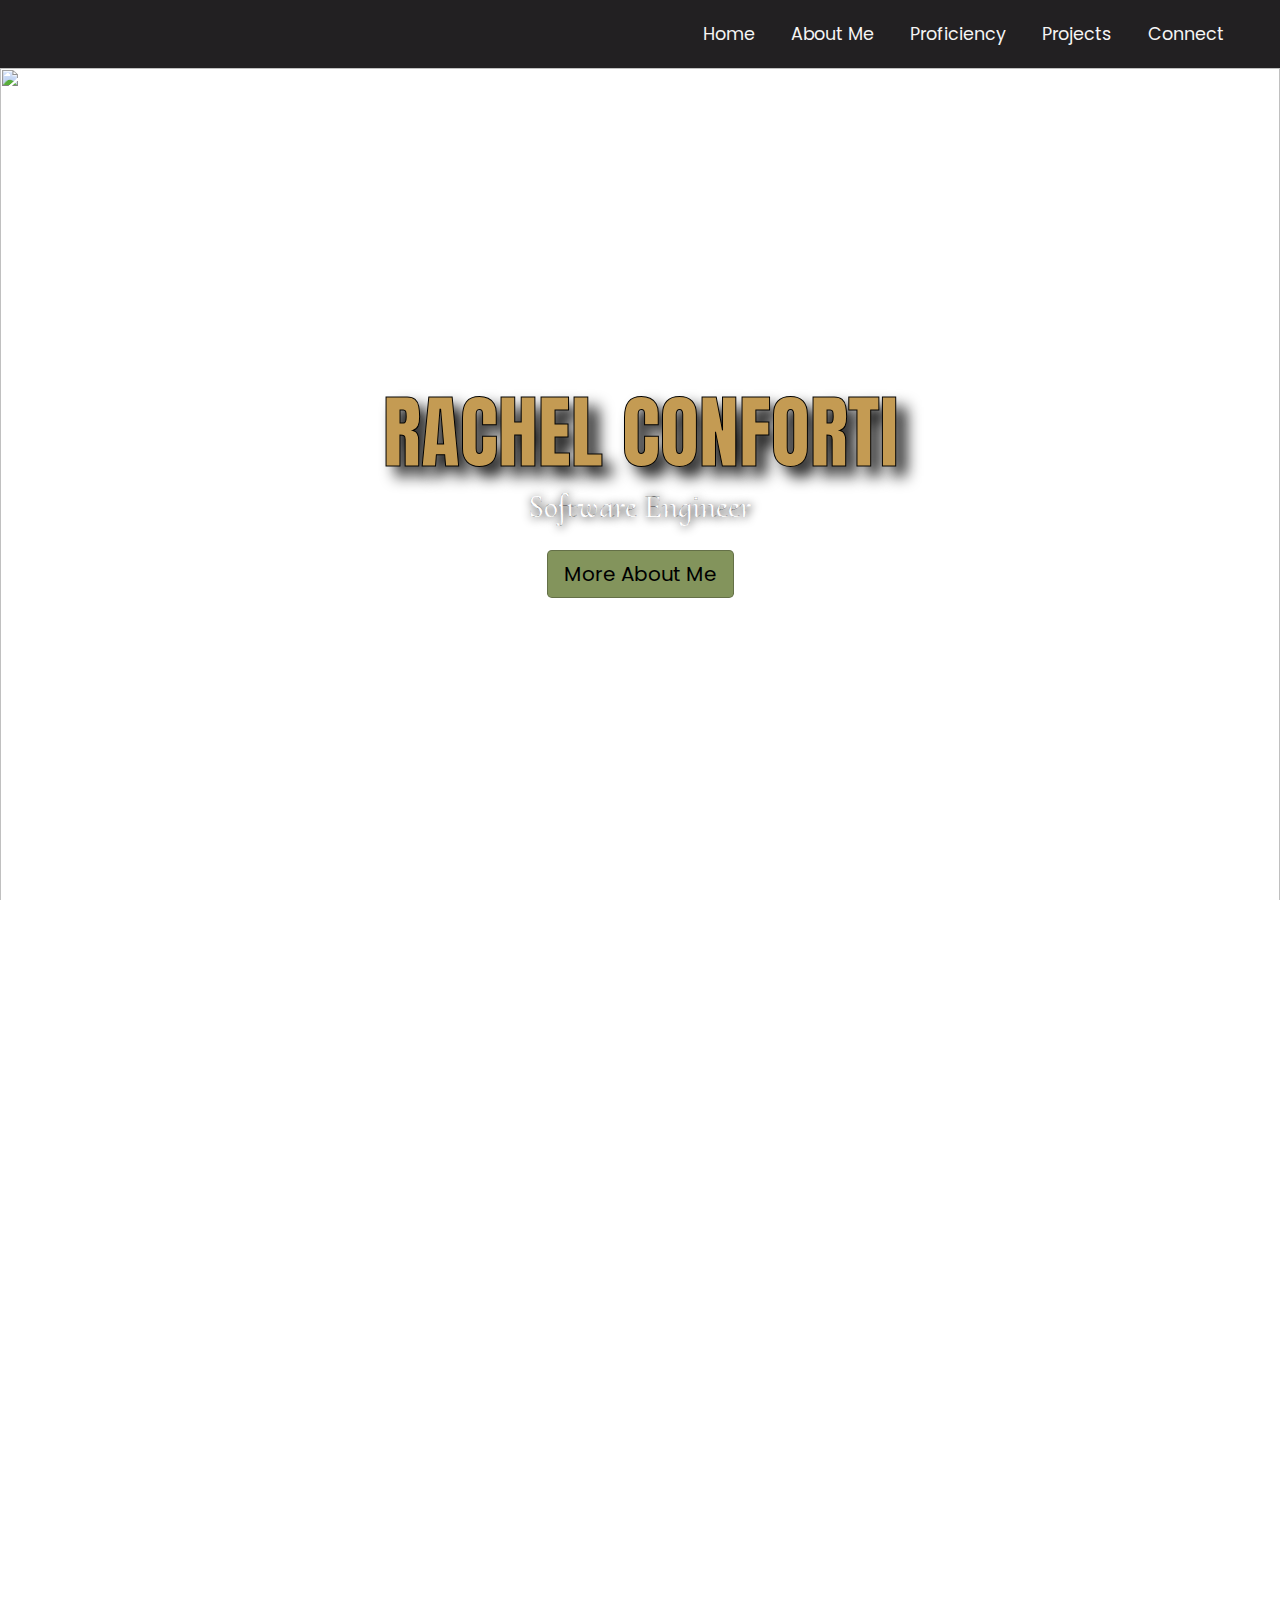
==== commit 6161e7d0: "removed message below carousel slide" ====
--- a/index.html
+++ b/index.html
@@ -84,7 +84,7 @@
 <div class="container-fluid">
 	<div class="row jumbotron">
 		<div class="col-xs-12 col-sm-12 col-md-9 col-lg-10 col xl-12">
-			<h5 class="lead1">Praise the sun! Thank you for visiting my website</h5>
+			<h5 class="lead1"></h5>
 		</div>
 	</div>
 </div>
